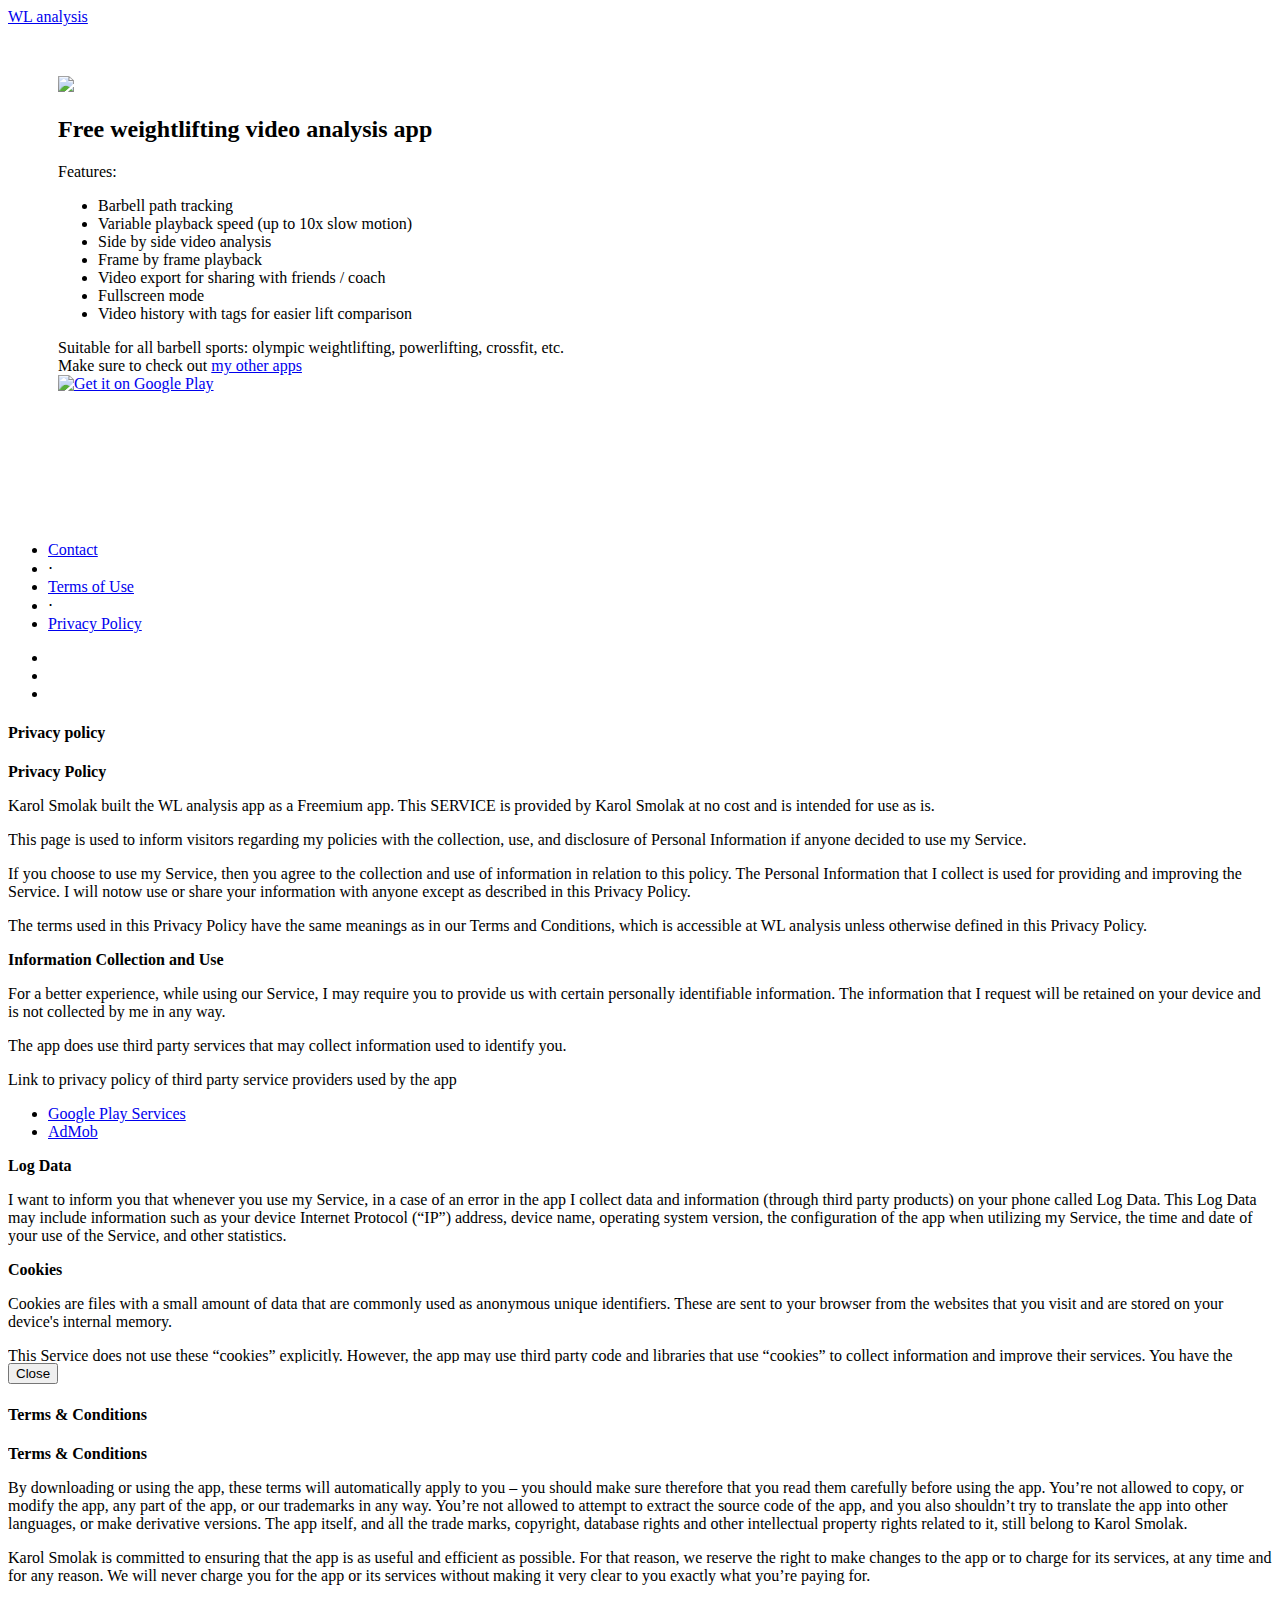
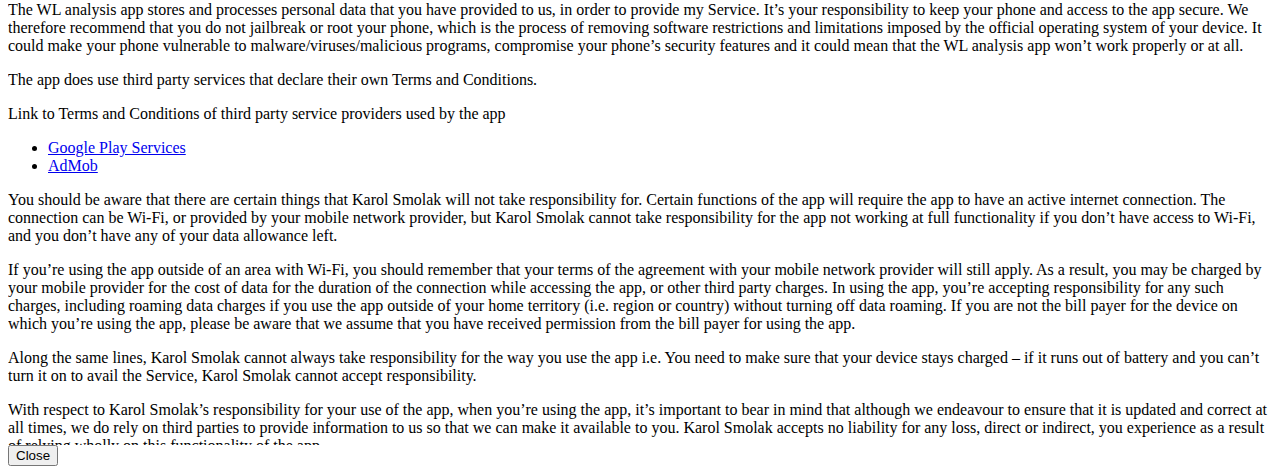
==== index.html @ 488c3f24 "some normal page" ====
<!DOCTYPE html>
<html lang="en">

<head>

  <meta charset="utf-8">
  <meta name="viewport" content="width=device-width, initial-scale=1, shrink-to-fit=no">
  <meta name="description" content="">
  <meta name="author" content="">

  <title>WL analysis - technique analysis app for weightlifting / powerlifting</title>

  <!-- Bootstrap core CSS -->
  <link href="vendor/bootstrap/css/bootstrap.min.css" rel="stylesheet">

  <!-- Custom fonts for this template -->
  <link href="vendor/fontawesome-free/css/all.min.css" rel="stylesheet">
  <link href="vendor/simple-line-icons/css/simple-line-icons.css" rel="stylesheet" type="text/css">
  <link href="https://fonts.googleapis.com/css?family=Lato:300,400,700,300italic,400italic,700italic" rel="stylesheet" type="text/css">

  <!-- Custom styles for this template -->
  <link href="css/landing-page.min.css" rel="stylesheet">

  <link rel="icon" href="img/icon.png">

</head>

<body>
  <nav class="navbar navbar-light bg-light static-top">
    <div class="container">
      <a class="navbar-brand" href="#">WL analysis</a>
    </div>
  </nav>

  <div class="container h-100">
    <div class="row justify-content-center cont" style="padding: 50px">
        <img class="d-inline-block my-auto" src="./img/pixel.png" height="600"/>
        <div class="d-inline-block my-auto ml-5 mt-5">
            <h2 class="mb-4">Free weightlifting video analysis app</h2>
            <div class="mb-3">
              Features:
              <ul>
                <li>Barbell path tracking</li>
                <li>Variable playback speed (up to 10x slow motion)</li>
                <li>Side by side video analysis</li>
                <li>Frame by frame playback</li>
                <li>Video export for sharing with friends / coach</li>
                <li>Fullscreen mode</li>
                <li>Video history with tags for easier lift comparison</li>
              </ul>
            </div>
            <div class="mb-2">Suitable for all barbell sports: olympic weightlifting, powerlifting, crossfit, etc.</div>
            <div class="mb-3">Make sure to check out <a target="_blank" href="https://play.google.com/store/apps/developer?id=Karol+Smolak">my other apps</a></div>
          <div style="height: 100px;">
            <a href='https://play.google.com/store/apps/details?id=com.karolsmolak.wlanalysis&pcampaignid=pcampaignidMKT-Other-global-all-co-prtnr-py-PartBadge-Mar2515-1'><img alt='Get it on Google Play' src='https://play.google.com/intl/en_us/badges/static/images/badges/en_badge_web_generic.png' height="100"/></a>
          </div>
        </div>
      </div>
    </div>
  </div>


  <!-- Footer -->
  <footer class="footer bg-light">
    <div class="container">
      <div class="row">
        <div class="col-lg-6 h-100 text-center text-lg-left my-auto">
          <ul class="list-inline mb-2">
            <li class="list-inline-item">
              <a href="mailto:weightliftinganalysis@gmail.com">Contact</a>
            </li>
            <li class="list-inline-item">&sdot;</li>
            <li class="list-inline-item">
              <a data-toggle="modal" href="#termsOfUse">Terms of Use</a>
            </li>
            <li class="list-inline-item">&sdot;</li>
            <li class="list-inline-item">
              <a data-toggle="modal" href="#privacyPolicy">Privacy Policy</a>
            </li>
          </ul>
        </div>
        <div class="col-lg-6 h-100 text-center text-lg-right my-auto">
          <ul class="list-inline mb-0">
            <li class="list-inline-item mr-3">
              <a target="_blank" href="https://www.facebook.com/WL-analysis-102799221430096">
                <i class="fab fa-facebook fa-2x fa-fw"></i>
              </a>
            </li>
            <li class="list-inline-item mr-3">
              <a target="_blank" href="https://www.youtube.com/channel/UCQDKVqwhIEp-hSD5r_9Riaw">
                <i class="fab fa-youtube fa-2x fa-fw"></i>
              </a>
            </li>
            <li class="list-inline-item">
              <a target="_blank" href="https://www.instagram.com/wlanalysis/">
                <i class="fab fa-instagram fa-2x fa-fw"></i>
              </a>
            </li>
          </ul>
        </div>
      </div>
    </div>
  </footer>

  <div class="modal fade" id="privacyPolicy" role="dialog">
    <div class="modal-dialog">

      <!-- Modal content-->
      <div class="modal-content">
        <div class="modal-header">
          <h4 class="modal-title">Privacy policy</h4>
        </div>
        <div class="modal-body" style="height: 600px; overflow: auto">

          <strong>Privacy Policy</strong> <p>
              Karol Smolak built the WL analysis app as
              a Freemium app. This SERVICE is provided by
              Karol Smolak at no cost and is intended for use as
              is.
            </p> <p>
              This page is used to inform visitors regarding my
              policies with the collection, use, and disclosure of Personal
              Information if anyone decided to use my Service.
            </p> <p>
              If you choose to use my Service, then you agree to
              the collection and use of information in relation to this
              policy. The Personal Information that I collect is
              used for providing and improving the Service. I will notow use or share your information with
              anyone except as described in this Privacy Policy.
            </p> <p>
              The terms used in this Privacy Policy have the same meanings
              as in our Terms and Conditions, which is accessible at
              WL analysis unless otherwise defined in this Privacy Policy.
            </p> <p><strong>Information Collection and Use</strong></p> <p>
              For a better experience, while using our Service, I
              may require you to provide us with certain personally
              identifiable information. The information that
              I request will be retained on your device and is not collected by me in any way.
            </p> <div><p>
                The app does use third party services that may collect
                information used to identify you.
              </p> <p>
                Link to privacy policy of third party service providers used
                by the app
              </p> <ul><li><a href="https://www.google.com/policies/privacy/" target="_blank" rel="noopener noreferrer">Google Play Services</a></li><li><a href="https://policies.google.com/technologies/partner-sites" target="_blank" rel="noopener noreferrer">AdMob</a></li><!----><!----><!----><!----><!----><!----><!----><!----><!----><!----><!----><!----><!----><!----><!----><!----><!----><!----><!----><!----></ul></div> <p><strong>Log Data</strong></p> <p>
              I want to inform you that whenever you
              use my Service, in a case of an error in the app
              I collect data and information (through third party
              products) on your phone called Log Data. This Log Data may
              include information such as your device Internet Protocol
              (“IP”) address, device name, operating system version, the
              configuration of the app when utilizing my Service,
              the time and date of your use of the Service, and other
              statistics.
            </p> <p><strong>Cookies</strong></p> <p>
              Cookies are files with a small amount of data that are
              commonly used as anonymous unique identifiers. These are sent
              to your browser from the websites that you visit and are
              stored on your device's internal memory.
            </p> <p>
              This Service does not use these “cookies” explicitly. However,
              the app may use third party code and libraries that use
              “cookies” to collect information and improve their services.
              You have the option to either accept or refuse these cookies
              and know when a cookie is being sent to your device. If you
              choose to refuse our cookies, you may not be able to use some
              portions of this Service.
            </p> <p><strong>Service Providers</strong></p> <p>
              I may employ third-party companies and
              individuals due to the following reasons:
            </p> <ul><li>To facilitate our Service;</li> <li>To provide the Service on our behalf;</li> <li>To perform Service-related services; or</li> <li>To assist us in analyzing how our Service is used.</li></ul> <p>
              I want to inform users of this Service
              that these third parties have access to your Personal
              Information. The reason is to perform the tasks assigned to
              them on our behalf. However, they are obligated not to
              disclose or use the information for any other purpose.
            </p> <p><strong>Security</strong></p> <p>
              I value your trust in providing us your
              Personal Information, thus we are striving to use commercially
              acceptable means of protecting it. But remember that no method
              of transmission over the internet, or method of electronic
              storage is 100% secure and reliable, and I cannot
              guarantee its absolute security.
            </p> <p><strong>Links to Other Sites</strong></p> <p>
              This Service may contain links to other sites. If you click on
              a third-party link, you will be directed to that site. Note
              that these external sites are not operated by me.
              Therefore, I strongly advise you to review the
              Privacy Policy of these websites. I have
              no control over and assume no responsibility for the content,
              privacy policies, or practices of any third-party sites or
              services.
            </p> <p><strong>Children’s Privacy</strong></p> <p>
              These Services do not address anyone under the age of 13.
              I do not knowingly collect personally
              identifiable information from children under 13. In the case
              I discover that a child under 13 has provided
              me with personal information, I immediately
              delete this from our servers. If you are a parent or guardian
              and you are aware that your child has provided us with
              personal information, please contact me so that
              I will be able to do necessary actions.
            </p> <p><strong>Changes to This Privacy Policy</strong></p> <p>
              I may update our Privacy Policy from
              time to time. Thus, you are advised to review this page
              periodically for any changes. I will
              notify you of any changes by posting the new Privacy Policy on
              this page.
            </p> <p>This policy is effective as of 2020-07-28</p> <p><strong>Contact Us</strong></p> <p>
              If you have any questions or suggestions about my
              Privacy Policy, do not hesitate to contact me at weightliftinganalysis@gmail.com.
            </p> <p>
              This privacy policy page was created at
              <a href="https://privacypolicytemplate.net" target="_blank" rel="noopener noreferrer">privacypolicytemplate.net</a>
              and modified/generated by
              <a href="https://app-privacy-policy-generator.firebaseapp.com/" target="_blank" rel="noopener noreferrer">App Privacy Policy Generator</a></p>
        </div>
        <div class="modal-footer">
          <button type="button" class="btn btn-default" data-dismiss="modal">Close</button>
        </div>
      </div>

    </div>
  </div>

  <div class="modal fade" id="termsOfUse" role="dialog">
    <div class="modal-dialog">

      <!-- Modal content-->
      <div class="modal-content">
        <div class="modal-header">
          <h4 class="modal-title">Terms &amp; Conditions</h4>
        </div>
        <div class="modal-body" style="height: 600px; overflow: auto">
         <strong>Terms &amp; Conditions</strong> <p>
                  By downloading or using the app, these terms will
                  automatically apply to you – you should make sure therefore
                  that you read them carefully before using the app. You’re not
                  allowed to copy, or modify the app, any part of the app, or
                  our trademarks in any way. You’re not allowed to attempt to
                  extract the source code of the app, and you also shouldn’t try
                  to translate the app into other languages, or make derivative
                  versions. The app itself, and all the trade marks, copyright,
                  database rights and other intellectual property rights related
                  to it, still belong to Karol Smolak.
                </p> <p>
                  Karol Smolak is committed to ensuring that the app is
                  as useful and efficient as possible. For that reason, we
                  reserve the right to make changes to the app or to charge for
                  its services, at any time and for any reason. We will never
                  charge you for the app or its services without making it very
                  clear to you exactly what you’re paying for.
                </p> <p>
                  The WL analysis app stores and processes personal data that
                  you have provided to us, in order to provide my
                  Service. It’s your responsibility to keep your phone and
                  access to the app secure. We therefore recommend that you do
                  not jailbreak or root your phone, which is the process of
                  removing software restrictions and limitations imposed by the
                  official operating system of your device. It could make your
                  phone vulnerable to malware/viruses/malicious programs,
                  compromise your phone’s security features and it could mean
                  that the WL analysis app won’t work properly or at all.
                </p> <div><p>
                    The app does use third party services that declare their own
                    Terms and Conditions.
                  </p> <p>
                    Link to Terms and Conditions of third party service
                    providers used by the app
                  </p> <ul><li><a href="https://policies.google.com/terms" target="_blank" rel="noopener noreferrer">Google Play Services</a></li><li><a href="https://developers.google.com/admob/terms" target="_blank" rel="noopener noreferrer">AdMob</a></li><!----><!----><!----><!----><!----><!----><!----><!----><!----><!----><!----><!----><!----><!----><!----><!----><!----><!----><!----><!----></ul></div> <p>
                  You should be aware that there are certain things that
                  Karol Smolak will not take responsibility for. Certain
                  functions of the app will require the app to have an active
                  internet connection. The connection can be Wi-Fi, or provided
                  by your mobile network provider, but Karol Smolak
                  cannot take responsibility for the app not working at full
                  functionality if you don’t have access to Wi-Fi, and you don’t
                  have any of your data allowance left.
                </p> <p></p> <p>
                  If you’re using the app outside of an area with Wi-Fi, you
                  should remember that your terms of the agreement with your
                  mobile network provider will still apply. As a result, you may
                  be charged by your mobile provider for the cost of data for
                  the duration of the connection while accessing the app, or
                  other third party charges. In using the app, you’re accepting
                  responsibility for any such charges, including roaming data
                  charges if you use the app outside of your home territory
                  (i.e. region or country) without turning off data roaming. If
                  you are not the bill payer for the device on which you’re
                  using the app, please be aware that we assume that you have
                  received permission from the bill payer for using the app.
                </p> <p>
                  Along the same lines, Karol Smolak cannot always take
                  responsibility for the way you use the app i.e. You need to
                  make sure that your device stays charged – if it runs out of
                  battery and you can’t turn it on to avail the Service,
                  Karol Smolak cannot accept responsibility.
                </p> <p>
                  With respect to Karol Smolak’s responsibility for your
                  use of the app, when you’re using the app, it’s important to
                  bear in mind that although we endeavour to ensure that it is
                  updated and correct at all times, we do rely on third parties
                  to provide information to us so that we can make it available
                  to you. Karol Smolak accepts no liability for any
                  loss, direct or indirect, you experience as a result of
                  relying wholly on this functionality of the app.
                </p> <p>
                  At some point, we may wish to update the app. The app is
                  currently available on  – the requirements for
                  system(and for any additional systems we
                  decide to extend the availability of the app to) may change,
                  and you’ll need to download the updates if you want to keep
                  using the app. Karol Smolak does not promise that it
                  will always update the app so that it is relevant to you
                  and/or works with the  version that you have
                  installed on your device. However, you promise to always
                  accept updates to the application when offered to you, We may
                  also wish to stop providing the app, and may terminate use of
                  it at any time without giving notice of termination to you.
                  Unless we tell you otherwise, upon any termination, (a) the
                  rights and licenses granted to you in these terms will end;
                  (b) you must stop using the app, and (if needed) delete it
                  from your device.
                </p> <p><strong>Changes to This Terms and Conditions</strong></p> <p>
                  I may update our Terms and Conditions
                  from time to time. Thus, you are advised to review this page
                  periodically for any changes. I will
                  notify you of any changes by posting the new Terms and
                  Conditions on this page.
                </p> <p>
                  These terms and conditions are effective as of 2020-07-28
                </p> <p><strong>Contact Us</strong></p> <p>
                  If you have any questions or suggestions about my
                  Terms and Conditions, do not hesitate to contact me
                  at weightliftinganalysis@gmail.com.
                </p> <p>
                  This Terms and Conditions page was generated by
                  <a href="https://app-privacy-policy-generator.firebaseapp.com/" target="_blank" rel="noopener noreferrer">App Privacy Policy Generator</a></p>
        </div>
        <div class="modal-footer">
          <button type="button" class="btn btn-default" data-dismiss="modal">Close</button>
        </div>
      </div>

    </div>
  </div>

  <!-- Bootstrap core JavaScript -->
  <script src="vendor/jquery/jquery.min.js"></script>
  <script src="vendor/bootstrap/js/bootstrap.bundle.min.js"></script>


</body>

</html>
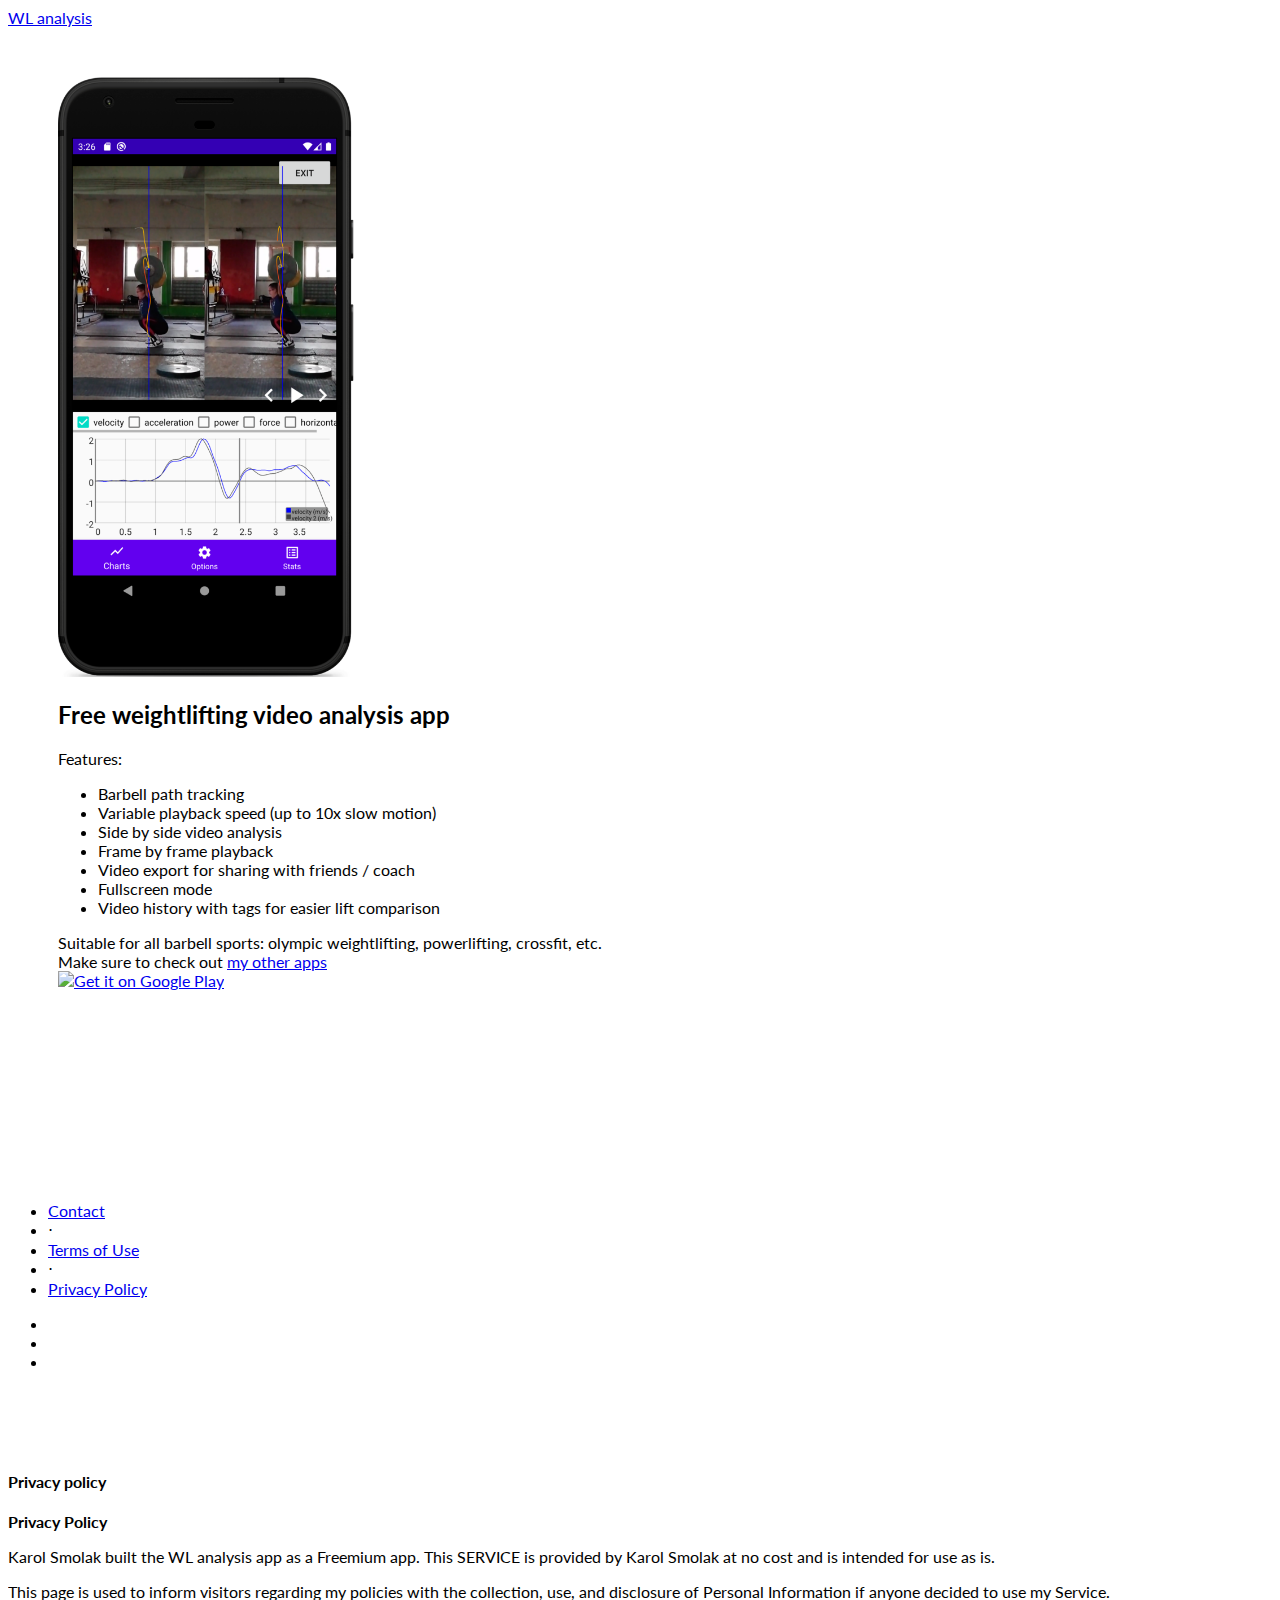
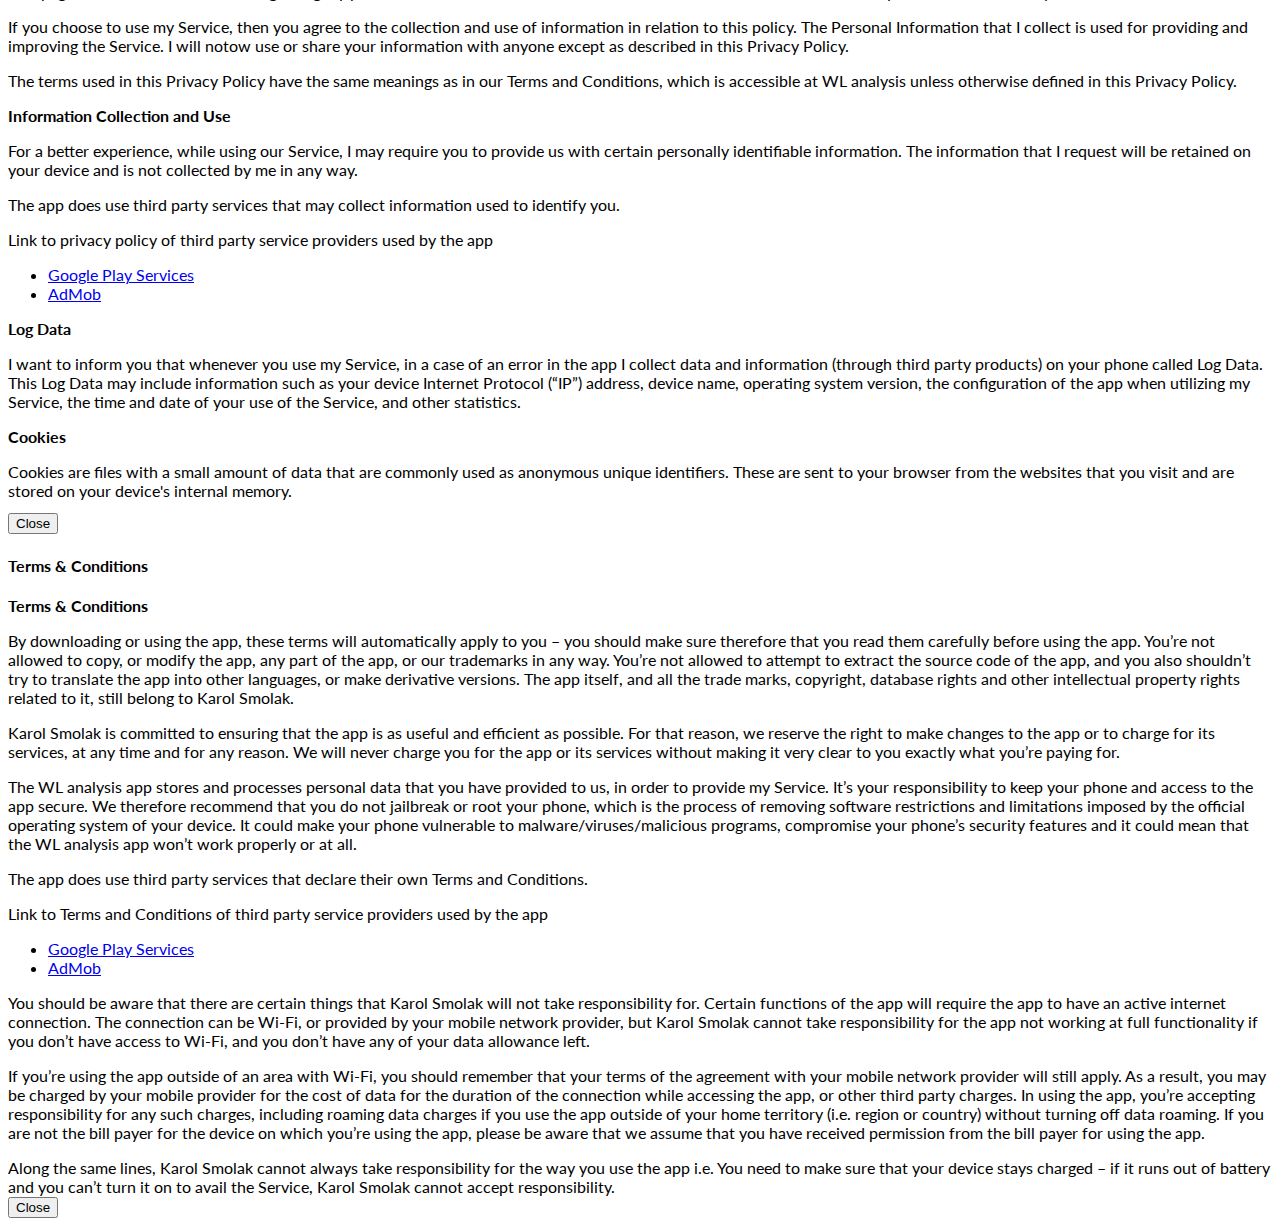
==== commit 13022048: "fixes" ====
--- a/index.html
+++ b/index.html
@@ -21,7 +21,7 @@
   <!-- Custom styles for this template -->
   <link href="css/landing-page.min.css" rel="stylesheet">
 
-  <link rel="icon" href="img/icon.png">
+  <link rel="icon" href="assets/icon.png">
 
 </head>
 
@@ -34,7 +34,7 @@
 
   <div class="container h-100">
     <div class="row justify-content-center cont" style="padding: 50px">
-        <img class="d-inline-block my-auto" src="./img/pixel.png" height="600"/>
+        <img class="d-inline-block my-auto" src="assets/pixel.png" height="600"/>
         <div class="d-inline-block my-auto ml-5 mt-5">
             <h2 class="mb-4">Free weightlifting video analysis app</h2>
             <div class="mb-3">
@@ -86,14 +86,14 @@
                 <i class="fab fa-facebook fa-2x fa-fw"></i>
               </a>
             </li>
+            <li class="list-inline-item">
+              <a target="_blank" href="https://www.instagram.com/wlanalysis/">
+                <i class="fab fa-instagram fa-2x fa-fw"></i>
+              </a>
+            </li>
             <li class="list-inline-item mr-3">
               <a target="_blank" href="https://www.youtube.com/channel/UCQDKVqwhIEp-hSD5r_9Riaw">
                 <i class="fab fa-youtube fa-2x fa-fw"></i>
-              </a>
-            </li>
-            <li class="list-inline-item">
-              <a target="_blank" href="https://www.instagram.com/wlanalysis/">
-                <i class="fab fa-instagram fa-2x fa-fw"></i>
               </a>
             </li>
           </ul>
--- a/css/landing-page.min.css
+++ b/css/landing-page.min.css
@@ -0,0 +1,5 @@
+/*!
+ * Start Bootstrap - Landing Page v5.0.8 (https://startbootstrap.com/themes/landing-page)
+ * Copyright 2013-2020 Start Bootstrap
+ * Licensed under MIT (https://github.com/StartBootstrap/startbootstrap-landing-page/blob/master/LICENSE)
+ */body{font-family:Lato,'Helvetica Neue',Helvetica,Arial,sans-serif}h1,h2,h3,h4,h5,h6{font-family:Lato,'Helvetica Neue',Helvetica,Arial,sans-serif;font-weight:700}header.masthead{position:relative;background-color:#343a40;background:url(../assets/bg-masthead.jpg) no-repeat center center;background-size:cover;padding-top:8rem;padding-bottom:8rem}header.masthead .overlay{position:absolute;background-color:#212529;height:100%;width:100%;top:0;left:0;opacity:.3}header.masthead h1{font-size:2rem}@media (min-width:768px){header.masthead{padding-top:12rem;padding-bottom:12rem}header.masthead h1{font-size:3rem}}.showcase .showcase-text{padding:3rem}.showcase .showcase-img{min-height:30rem;background-size:cover}@media (min-width:768px){.showcase .showcase-text{padding:7rem}}.features-icons{padding-top:7rem;padding-bottom:7rem}.features-icons .features-icons-item{max-width:20rem}.features-icons .features-icons-item .features-icons-icon{height:7rem}.features-icons .features-icons-item .features-icons-icon i{font-size:4.5rem}.features-icons .features-icons-item:hover .features-icons-icon i{font-size:5rem}.testimonials{padding-top:7rem;padding-bottom:7rem}.testimonials .testimonial-item{max-width:18rem}.testimonials .testimonial-item img{max-width:12rem;box-shadow:0 5px 5px 0 #adb5bd}.call-to-action{position:relative;background-color:#343a40;background:url(../assets/bg-masthead.jpg) no-repeat center center;background-size:cover;padding-top:7rem;padding-bottom:7rem}.call-to-action .overlay{position:absolute;background-color:#212529;height:100%;width:100%;top:0;left:0;opacity:.3}footer.footer{padding-top:4rem;padding-bottom:4rem}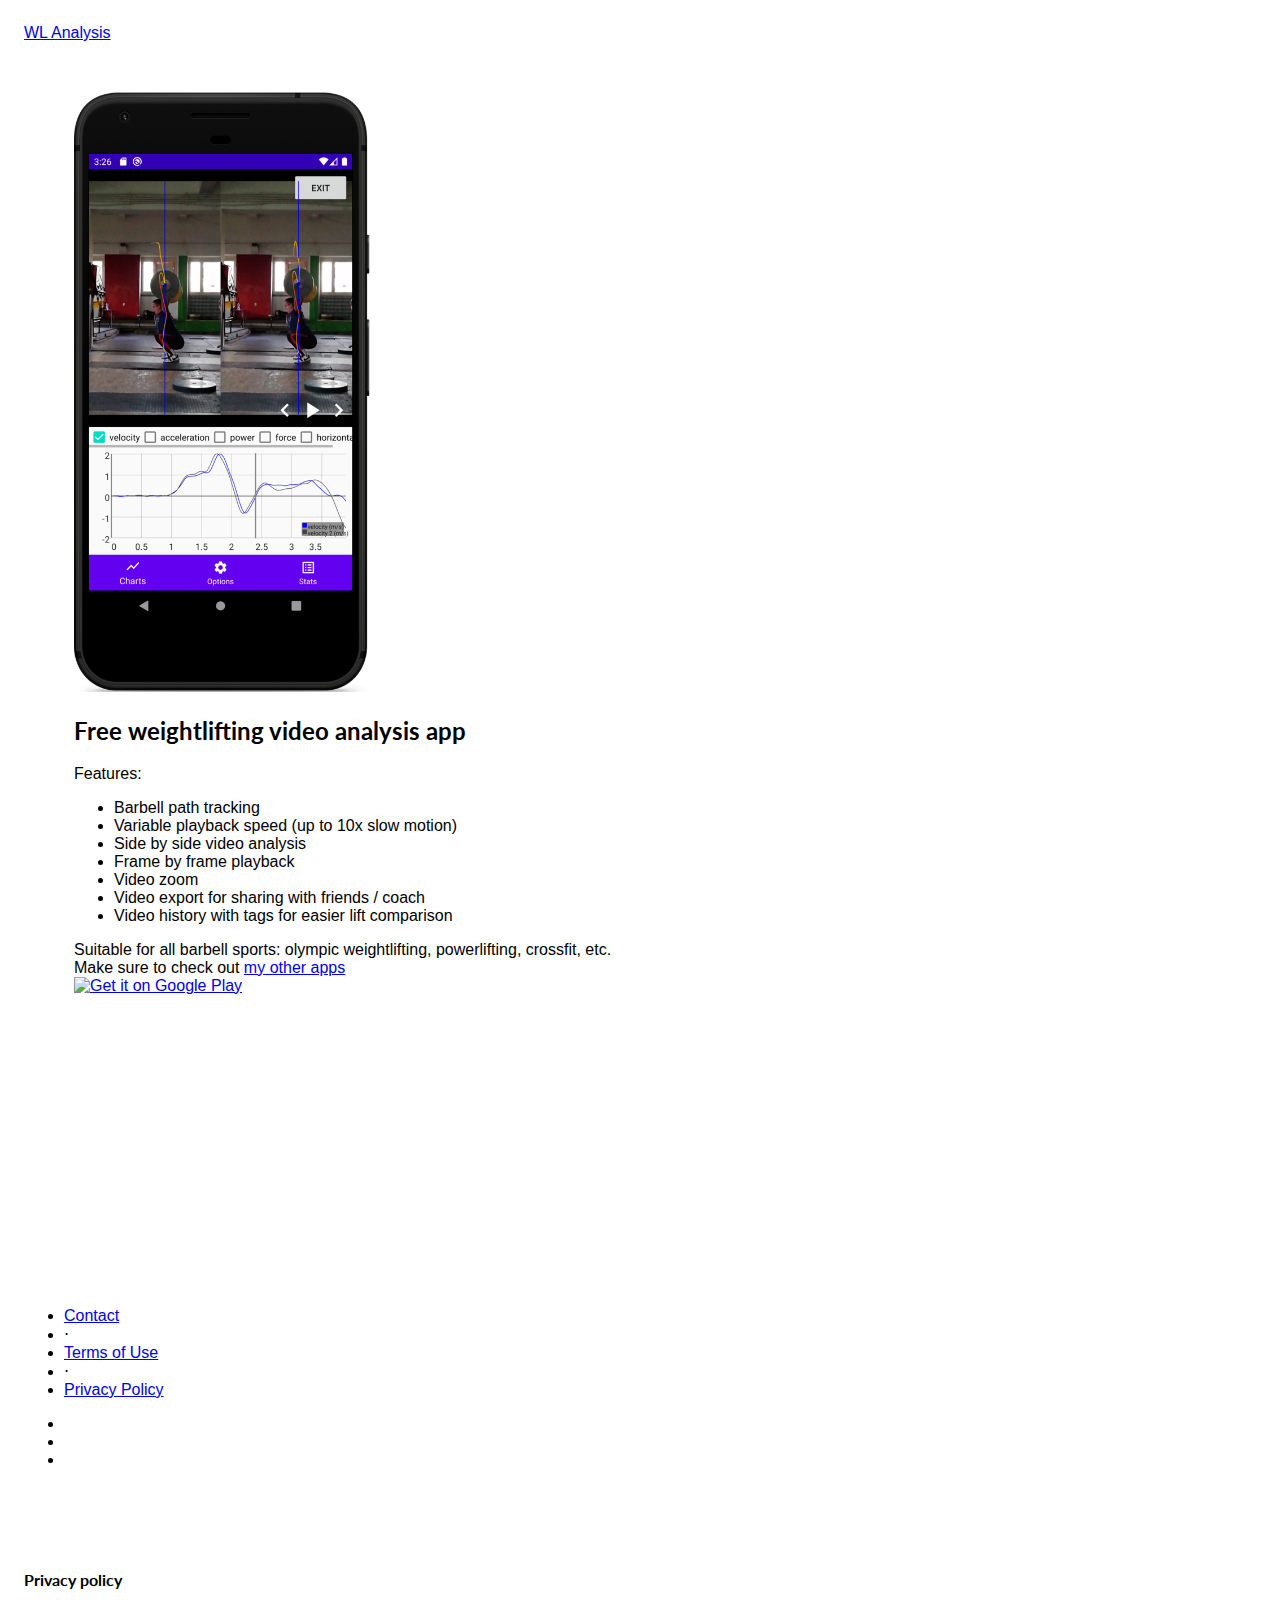
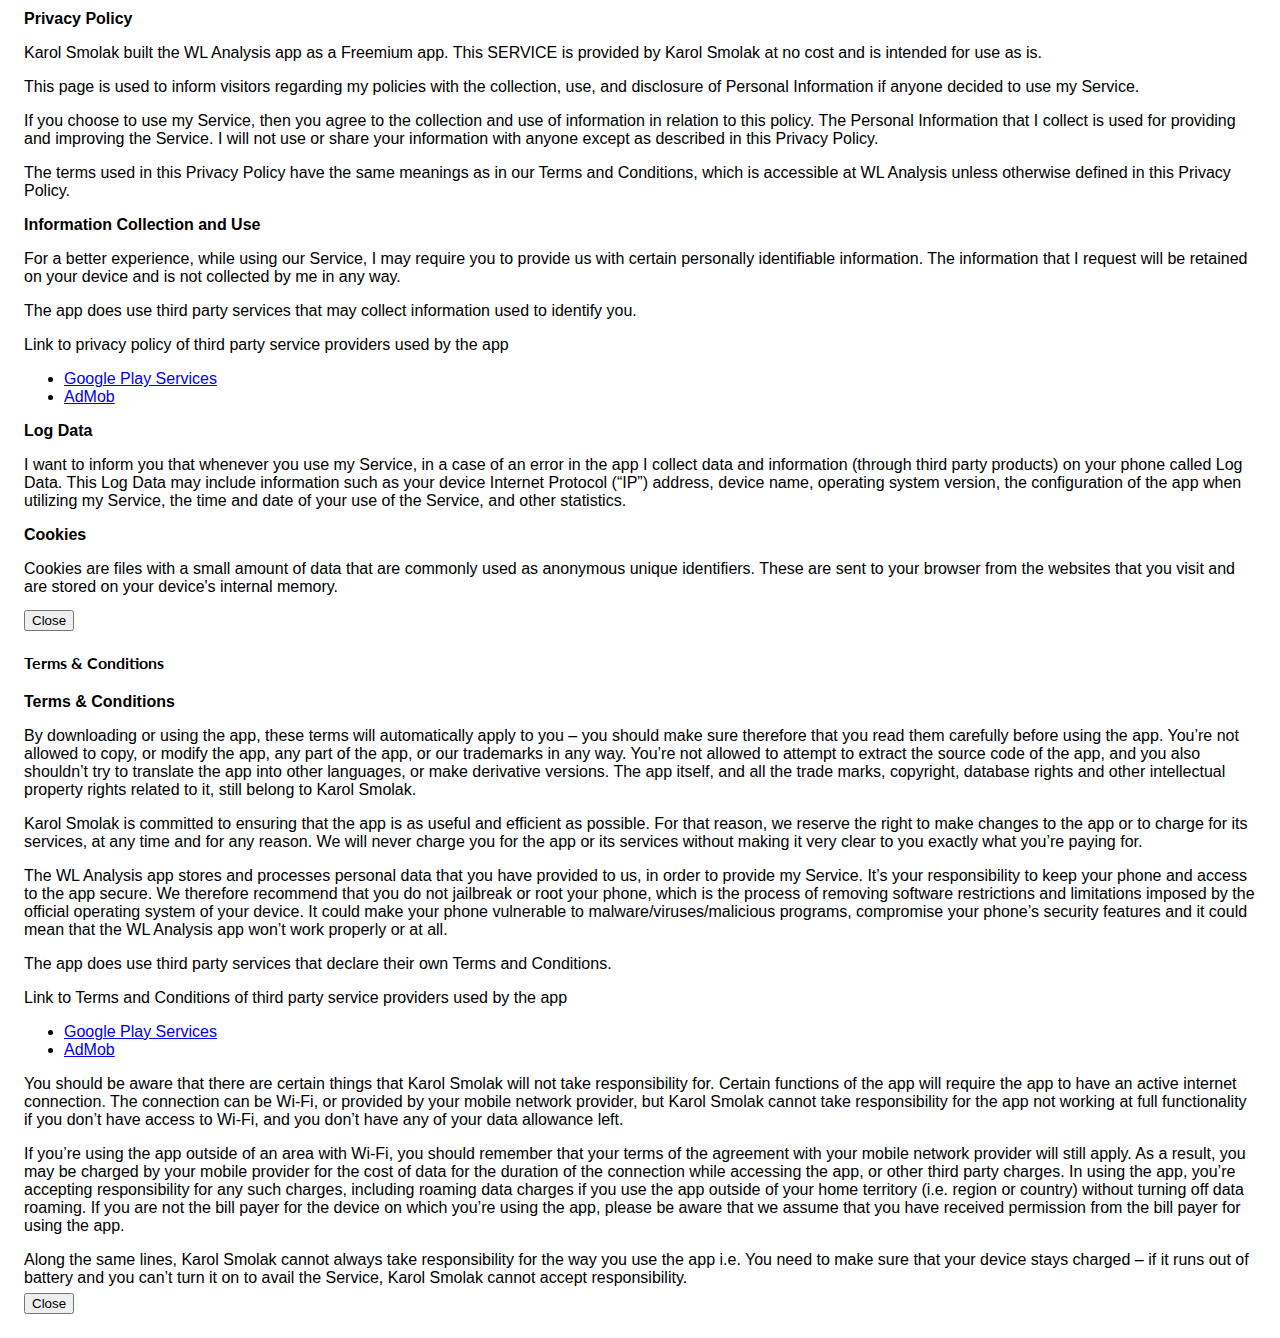
==== commit 018dd779: "updated privacy policy & terms of use" ====
--- a/index.html
+++ b/index.html
@@ -8,7 +8,7 @@
   <meta name="description" content="">
   <meta name="author" content="">
 
-  <title>WL analysis - technique analysis app for weightlifting / powerlifting</title>
+  <title>WL Analysis - technique analysis app for weightlifting / powerlifting</title>
 
   <!-- Bootstrap core CSS -->
   <link href="vendor/bootstrap/css/bootstrap.min.css" rel="stylesheet">
@@ -28,7 +28,7 @@
 <body>
   <nav class="navbar navbar-light bg-light static-top">
     <div class="container">
-      <a class="navbar-brand" href="#">WL analysis</a>
+      <a class="navbar-brand" href="#">WL Analysis</a>
     </div>
   </nav>
 
@@ -44,8 +44,8 @@
                 <li>Variable playback speed (up to 10x slow motion)</li>
                 <li>Side by side video analysis</li>
                 <li>Frame by frame playback</li>
+                <li>Video zoom</li>
                 <li>Video export for sharing with friends / coach</li>
-                <li>Fullscreen mode</li>
                 <li>Video history with tags for easier lift comparison</li>
               </ul>
             </div>
@@ -54,6 +54,9 @@
           <div style="height: 100px;">
             <a href='https://play.google.com/store/apps/details?id=com.karolsmolak.wlanalysis&pcampaignid=pcampaignidMKT-Other-global-all-co-prtnr-py-PartBadge-Mar2515-1'><img alt='Get it on Google Play' src='https://play.google.com/intl/en_us/badges/static/images/badges/en_badge_web_generic.png' height="100"/></a>
           </div>
+          <div style="height: 100px;">
+            
+          </div>
         </div>
       </div>
     </div>
@@ -111,109 +114,128 @@
           <h4 class="modal-title">Privacy policy</h4>
         </div>
         <div class="modal-body" style="height: 600px; overflow: auto">
-
-          <strong>Privacy Policy</strong> <p>
-              Karol Smolak built the WL analysis app as
-              a Freemium app. This SERVICE is provided by
-              Karol Smolak at no cost and is intended for use as
-              is.
-            </p> <p>
-              This page is used to inform visitors regarding my
-              policies with the collection, use, and disclosure of Personal
-              Information if anyone decided to use my Service.
-            </p> <p>
-              If you choose to use my Service, then you agree to
-              the collection and use of information in relation to this
-              policy. The Personal Information that I collect is
-              used for providing and improving the Service. I will notow use or share your information with
-              anyone except as described in this Privacy Policy.
-            </p> <p>
-              The terms used in this Privacy Policy have the same meanings
-              as in our Terms and Conditions, which is accessible at
-              WL analysis unless otherwise defined in this Privacy Policy.
-            </p> <p><strong>Information Collection and Use</strong></p> <p>
-              For a better experience, while using our Service, I
-              may require you to provide us with certain personally
-              identifiable information. The information that
-              I request will be retained on your device and is not collected by me in any way.
-            </p> <div><p>
-                The app does use third party services that may collect
-                information used to identify you.
-              </p> <p>
-                Link to privacy policy of third party service providers used
-                by the app
-              </p> <ul><li><a href="https://www.google.com/policies/privacy/" target="_blank" rel="noopener noreferrer">Google Play Services</a></li><li><a href="https://policies.google.com/technologies/partner-sites" target="_blank" rel="noopener noreferrer">AdMob</a></li><!----><!----><!----><!----><!----><!----><!----><!----><!----><!----><!----><!----><!----><!----><!----><!----><!----><!----><!----><!----></ul></div> <p><strong>Log Data</strong></p> <p>
-              I want to inform you that whenever you
-              use my Service, in a case of an error in the app
-              I collect data and information (through third party
-              products) on your phone called Log Data. This Log Data may
-              include information such as your device Internet Protocol
-              (“IP”) address, device name, operating system version, the
-              configuration of the app when utilizing my Service,
-              the time and date of your use of the Service, and other
-              statistics.
-            </p> <p><strong>Cookies</strong></p> <p>
-              Cookies are files with a small amount of data that are
-              commonly used as anonymous unique identifiers. These are sent
-              to your browser from the websites that you visit and are
-              stored on your device's internal memory.
-            </p> <p>
-              This Service does not use these “cookies” explicitly. However,
-              the app may use third party code and libraries that use
-              “cookies” to collect information and improve their services.
-              You have the option to either accept or refuse these cookies
-              and know when a cookie is being sent to your device. If you
-              choose to refuse our cookies, you may not be able to use some
-              portions of this Service.
-            </p> <p><strong>Service Providers</strong></p> <p>
-              I may employ third-party companies and
-              individuals due to the following reasons:
-            </p> <ul><li>To facilitate our Service;</li> <li>To provide the Service on our behalf;</li> <li>To perform Service-related services; or</li> <li>To assist us in analyzing how our Service is used.</li></ul> <p>
-              I want to inform users of this Service
-              that these third parties have access to your Personal
-              Information. The reason is to perform the tasks assigned to
-              them on our behalf. However, they are obligated not to
-              disclose or use the information for any other purpose.
-            </p> <p><strong>Security</strong></p> <p>
-              I value your trust in providing us your
-              Personal Information, thus we are striving to use commercially
-              acceptable means of protecting it. But remember that no method
-              of transmission over the internet, or method of electronic
-              storage is 100% secure and reliable, and I cannot
-              guarantee its absolute security.
-            </p> <p><strong>Links to Other Sites</strong></p> <p>
-              This Service may contain links to other sites. If you click on
-              a third-party link, you will be directed to that site. Note
-              that these external sites are not operated by me.
-              Therefore, I strongly advise you to review the
-              Privacy Policy of these websites. I have
-              no control over and assume no responsibility for the content,
-              privacy policies, or practices of any third-party sites or
-              services.
-            </p> <p><strong>Children’s Privacy</strong></p> <p>
-              These Services do not address anyone under the age of 13.
-              I do not knowingly collect personally
-              identifiable information from children under 13. In the case
-              I discover that a child under 13 has provided
-              me with personal information, I immediately
-              delete this from our servers. If you are a parent or guardian
-              and you are aware that your child has provided us with
-              personal information, please contact me so that
-              I will be able to do necessary actions.
-            </p> <p><strong>Changes to This Privacy Policy</strong></p> <p>
-              I may update our Privacy Policy from
-              time to time. Thus, you are advised to review this page
-              periodically for any changes. I will
-              notify you of any changes by posting the new Privacy Policy on
-              this page.
-            </p> <p>This policy is effective as of 2020-07-28</p> <p><strong>Contact Us</strong></p> <p>
-              If you have any questions or suggestions about my
-              Privacy Policy, do not hesitate to contact me at weightliftinganalysis@gmail.com.
-            </p> <p>
-              This privacy policy page was created at
-              <a href="https://privacypolicytemplate.net" target="_blank" rel="noopener noreferrer">privacypolicytemplate.net</a>
-              and modified/generated by
-              <a href="https://app-privacy-policy-generator.firebaseapp.com/" target="_blank" rel="noopener noreferrer">App Privacy Policy Generator</a></p>
+          <!DOCTYPE html>
+    <html>
+    <head>
+      <meta charset='utf-8'>
+      <meta name='viewport' content='width=device-width'>
+      <title>Privacy Policy</title>
+      <style> body { font-family: 'Helvetica Neue', Helvetica, Arial, sans-serif; padding:1em; } </style>
+    </head>
+    <body>
+<!DOCTYPE html>
+    <html>
+    <head>
+      <meta charset='utf-8'>
+      <meta name='viewport' content='width=device-width'>
+      <title>Privacy Policy</title>
+      <style> body { font-family: 'Helvetica Neue', Helvetica, Arial, sans-serif; padding:1em; } </style>
+    </head>
+    <body>
+        <strong>Privacy Policy</strong> <p>
+                  Karol Smolak built the WL Analysis app as
+                  a Freemium app. This SERVICE is provided by
+                  Karol Smolak at no cost and is intended for use as
+                  is.
+                </p> <p>
+                  This page is used to inform visitors regarding my
+                  policies with the collection, use, and disclosure of Personal
+                  Information if anyone decided to use my Service.
+                </p> <p>
+                  If you choose to use my Service, then you agree to
+                  the collection and use of information in relation to this
+                  policy. The Personal Information that I collect is
+                  used for providing and improving the Service. I will not use or share your information with
+                  anyone except as described in this Privacy Policy.
+                </p> <p>
+                  The terms used in this Privacy Policy have the same meanings
+                  as in our Terms and Conditions, which is accessible at
+                  WL Analysis unless otherwise defined in this Privacy Policy.
+                </p> <p><strong>Information Collection and Use</strong></p> <p>
+                  For a better experience, while using our Service, I
+                  may require you to provide us with certain personally
+                  identifiable information. The information that
+                  I request will be retained on your device and is not collected by me in any way.
+                </p> <div><p>
+                    The app does use third party services that may collect
+                    information used to identify you.
+                  </p> <p>
+                    Link to privacy policy of third party service providers used
+                    by the app
+                  </p> <ul><li><a href="https://www.google.com/policies/privacy/" target="_blank" rel="noopener noreferrer">Google Play Services</a></li><li><a href="https://support.google.com/admob/answer/6128543?hl=en" target="_blank" rel="noopener noreferrer">AdMob</a></li><!----><!----><!----><!----><!----><!----><!----><!----><!----><!----><!----><!----><!----><!----><!----><!----><!----><!----><!----><!----><!----><!----><!----></ul></div> <p><strong>Log Data</strong></p> <p>
+                  I want to inform you that whenever you
+                  use my Service, in a case of an error in the app
+                  I collect data and information (through third party
+                  products) on your phone called Log Data. This Log Data may
+                  include information such as your device Internet Protocol
+                  (“IP”) address, device name, operating system version, the
+                  configuration of the app when utilizing my Service,
+                  the time and date of your use of the Service, and other
+                  statistics.
+                </p> <p><strong>Cookies</strong></p> <p>
+                  Cookies are files with a small amount of data that are
+                  commonly used as anonymous unique identifiers. These are sent
+                  to your browser from the websites that you visit and are
+                  stored on your device's internal memory.
+                </p> <p>
+                  This Service does not use these “cookies” explicitly. However,
+                  the app may use third party code and libraries that use
+                  “cookies” to collect information and improve their services.
+                  You have the option to either accept or refuse these cookies
+                  and know when a cookie is being sent to your device. If you
+                  choose to refuse our cookies, you may not be able to use some
+                  portions of this Service.
+                </p> <p><strong>Service Providers</strong></p> <p>
+                  I may employ third-party companies and
+                  individuals due to the following reasons:
+                </p> <ul><li>To facilitate our Service;</li> <li>To provide the Service on our behalf;</li> <li>To perform Service-related services; or</li> <li>To assist us in analyzing how our Service is used.</li></ul> <p>
+                  I want to inform users of this Service
+                  that these third parties have access to your Personal
+                  Information. The reason is to perform the tasks assigned to
+                  them on our behalf. However, they are obligated not to
+                  disclose or use the information for any other purpose.
+                </p> <p><strong>Security</strong></p> <p>
+                  I value your trust in providing us your
+                  Personal Information, thus we are striving to use commercially
+                  acceptable means of protecting it. But remember that no method
+                  of transmission over the internet, or method of electronic
+                  storage is 100% secure and reliable, and I cannot
+                  guarantee its absolute security.
+                </p> <p><strong>Links to Other Sites</strong></p> <p>
+                  This Service may contain links to other sites. If you click on
+                  a third-party link, you will be directed to that site. Note
+                  that these external sites are not operated by me.
+                  Therefore, I strongly advise you to review the
+                  Privacy Policy of these websites. I have
+                  no control over and assume no responsibility for the content,
+                  privacy policies, or practices of any third-party sites or
+                  services.
+                </p> <p><strong>Children’s Privacy</strong></p> <p>
+                  These Services do not address anyone under the age of 13.
+                  I do not knowingly collect personally
+                  identifiable information from children under 13. In the case
+                  I discover that a child under 13 has provided
+                  me with personal information, I immediately
+                  delete this from our servers. If you are a parent or guardian
+                  and you are aware that your child has provided us with
+                  personal information, please contact me so that
+                  I will be able to do necessary actions.
+                </p> <p><strong>Changes to This Privacy Policy</strong></p> <p>
+                  I may update our Privacy Policy from
+                  time to time. Thus, you are advised to review this page
+                  periodically for any changes. I will
+                  notify you of any changes by posting the new Privacy Policy on
+                  this page.
+                </p> <p>This policy is effective as of 2020-12-01</p> <p><strong>Contact Us</strong></p> <p>
+                  If you have any questions or suggestions about my
+                  Privacy Policy, do not hesitate to contact me at weightliftinganalysis@gmail.com.
+                </p> <p>This privacy policy page was created at <a href="https://privacypolicytemplate.net" target="_blank" rel="noopener noreferrer">privacypolicytemplate.net </a>and modified/generated by <a href="https://app-privacy-policy-generator.nisrulz.com/" target="_blank" rel="noopener noreferrer">App Privacy Policy Generator</a></p>
+    </body>
+    </html>
+
+    </body>
+    </html>
+
         </div>
         <div class="modal-footer">
           <button type="button" class="btn btn-default" data-dismiss="modal">Close</button>
@@ -232,7 +254,16 @@
           <h4 class="modal-title">Terms &amp; Conditions</h4>
         </div>
         <div class="modal-body" style="height: 600px; overflow: auto">
-         <strong>Terms &amp; Conditions</strong> <p>
+           <!DOCTYPE html>
+    <html>
+    <head>
+      <meta charset='utf-8'>
+      <meta name='viewport' content='width=device-width'>
+      <title>Terms &amp; Conditions</title>
+      <style> body { font-family: 'Helvetica Neue', Helvetica, Arial, sans-serif; padding:1em; } </style>
+    </head>
+    <body>
+    <strong>Terms &amp; Conditions</strong> <p>
                   By downloading or using the app, these terms will
                   automatically apply to you – you should make sure therefore
                   that you read them carefully before using the app. You’re not
@@ -251,7 +282,7 @@
                   charge you for the app or its services without making it very
                   clear to you exactly what you’re paying for.
                 </p> <p>
-                  The WL analysis app stores and processes personal data that
+                  The WL Analysis app stores and processes personal data that
                   you have provided to us, in order to provide my
                   Service. It’s your responsibility to keep your phone and
                   access to the app secure. We therefore recommend that you do
@@ -260,14 +291,14 @@
                   official operating system of your device. It could make your
                   phone vulnerable to malware/viruses/malicious programs,
                   compromise your phone’s security features and it could mean
-                  that the WL analysis app won’t work properly or at all.
+                  that the WL Analysis app won’t work properly or at all.
                 </p> <div><p>
                     The app does use third party services that declare their own
                     Terms and Conditions.
                   </p> <p>
                     Link to Terms and Conditions of third party service
                     providers used by the app
-                  </p> <ul><li><a href="https://policies.google.com/terms" target="_blank" rel="noopener noreferrer">Google Play Services</a></li><li><a href="https://developers.google.com/admob/terms" target="_blank" rel="noopener noreferrer">AdMob</a></li><!----><!----><!----><!----><!----><!----><!----><!----><!----><!----><!----><!----><!----><!----><!----><!----><!----><!----><!----><!----></ul></div> <p>
+                  </p> <ul><li><a href="https://policies.google.com/terms" target="_blank" rel="noopener noreferrer">Google Play Services</a></li><li><a href="https://developers.google.com/admob/terms" target="_blank" rel="noopener noreferrer">AdMob</a></li><!----><!----><!----><!----><!----><!----><!----><!----><!----><!----><!----><!----><!----><!----><!----><!----><!----><!----><!----><!----><!----><!----><!----></ul></div> <p>
                   You should be aware that there are certain things that
                   Karol Smolak will not take responsibility for. Certain
                   functions of the app will require the app to have an active
@@ -306,13 +337,13 @@
                   relying wholly on this functionality of the app.
                 </p> <p>
                   At some point, we may wish to update the app. The app is
-                  currently available on  – the requirements for
-                  system(and for any additional systems we
+                  currently available on Android &amp; iOS – the requirements for
+                  both systems(and for any additional systems we
                   decide to extend the availability of the app to) may change,
                   and you’ll need to download the updates if you want to keep
                   using the app. Karol Smolak does not promise that it
                   will always update the app so that it is relevant to you
-                  and/or works with the  version that you have
+                  and/or works with the Android &amp; iOS version that you have
                   installed on your device. However, you promise to always
                   accept updates to the application when offered to you, We may
                   also wish to stop providing the app, and may terminate use of
@@ -328,14 +359,15 @@
                   notify you of any changes by posting the new Terms and
                   Conditions on this page.
                 </p> <p>
-                  These terms and conditions are effective as of 2020-07-28
+                  These terms and conditions are effective as of 2020-12-01
                 </p> <p><strong>Contact Us</strong></p> <p>
                   If you have any questions or suggestions about my
                   Terms and Conditions, do not hesitate to contact me
                   at weightliftinganalysis@gmail.com.
-                </p> <p>
-                  This Terms and Conditions page was generated by
-                  <a href="https://app-privacy-policy-generator.firebaseapp.com/" target="_blank" rel="noopener noreferrer">App Privacy Policy Generator</a></p>
+                </p> <p>This Terms and Conditions page was generated by <a href="https://app-privacy-policy-generator.nisrulz.com/" target="_blank" rel="noopener noreferrer">App Privacy Policy Generator</a></p>
+    </body>
+    </html>
+
         </div>
         <div class="modal-footer">
           <button type="button" class="btn btn-default" data-dismiss="modal">Close</button>
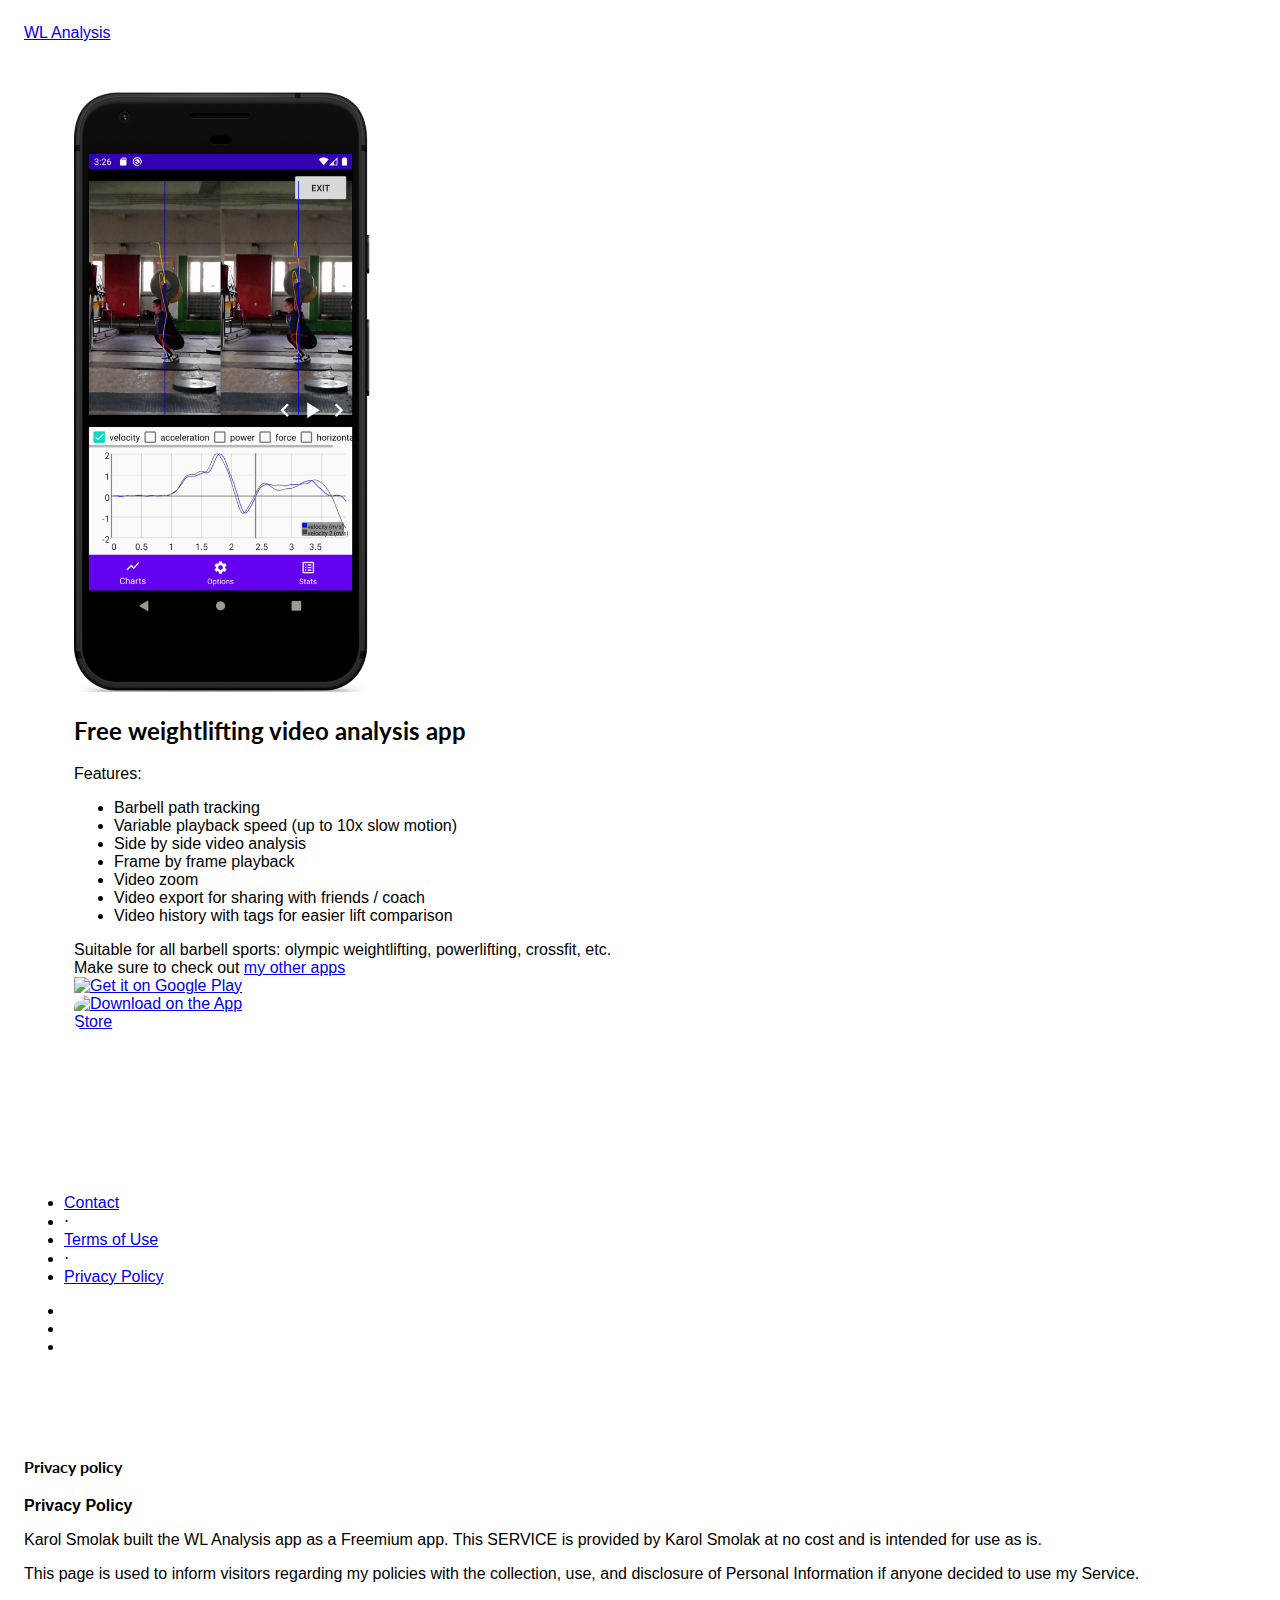
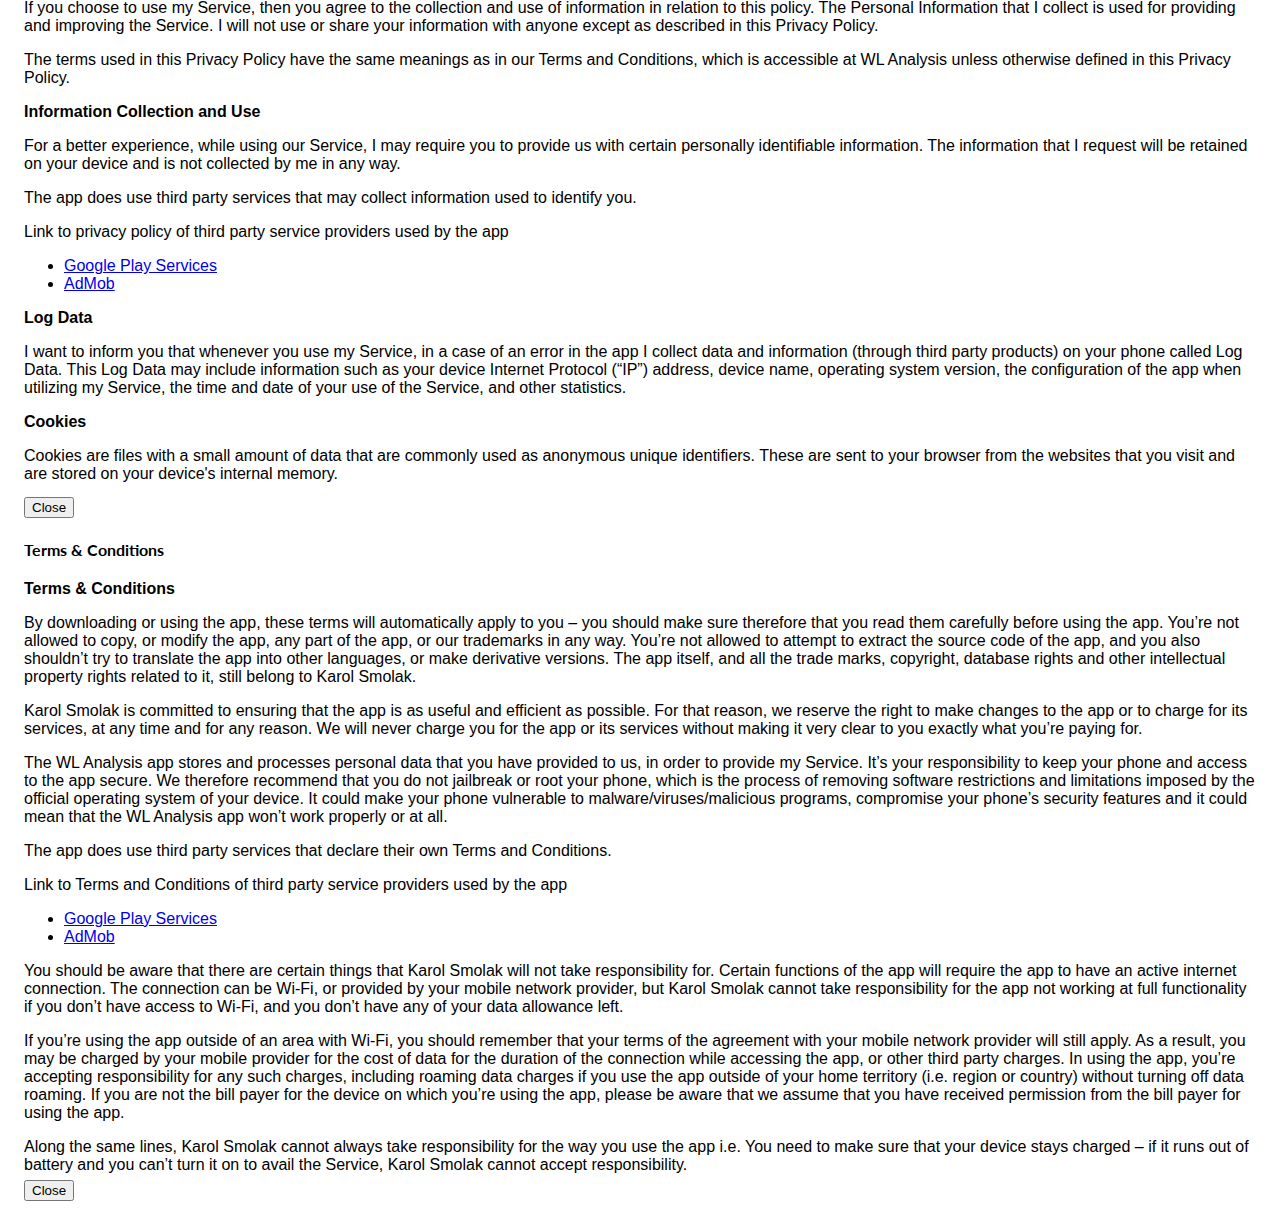
==== commit 93c71e92: "app store link" ====
--- a/index.html
+++ b/index.html
@@ -51,11 +51,13 @@
             </div>
             <div class="mb-2">Suitable for all barbell sports: olympic weightlifting, powerlifting, crossfit, etc.</div>
             <div class="mb-3">Make sure to check out <a target="_blank" href="https://play.google.com/store/apps/developer?id=Karol+Smolak">my other apps</a></div>
-          <div style="height: 100px;">
-            <a href='https://play.google.com/store/apps/details?id=com.karolsmolak.wlanalysis&pcampaignid=pcampaignidMKT-Other-global-all-co-prtnr-py-PartBadge-Mar2515-1'><img alt='Get it on Google Play' src='https://play.google.com/intl/en_us/badges/static/images/badges/en_badge_web_generic.png' height="100"/></a>
-          </div>
-          <div style="height: 100px;">
-            
+          <div class="row">
+            <div class="col-md-6">
+              <a href='https://play.google.com/store/apps/details?id=com.karolsmolak.wlanalysis&pcampaignid=pcampaignidMKT-Other-global-all-co-prtnr-py-PartBadge-Mar2515-1'><img alt='Get it on Google Play' src='https://play.google.com/intl/en_us/badges/static/images/badges/en_badge_web_generic.png' height="90"/></a>
+            </div>
+            <div class="col-md-6 my-auto">
+              <a href="https://apps.apple.com/us/app/wl-analysis/id1541855037?itsct=apps_box&amp;itscg=30200" style="display: inline-block; overflow: hidden; border-radius: 13px; width: 195px; height: 65px;"><img src="https://tools.applemediaservices.com/api/badges/download-on-the-app-store/black/en-US?size=195x65&amp;releaseDate=1606867200&h=45ff0a7998746017426304da696a07e0" alt="Download on the App Store" style="border-radius: 13px; width: 195px; height: 65px;"></a>
+            </div>
           </div>
         </div>
       </div>
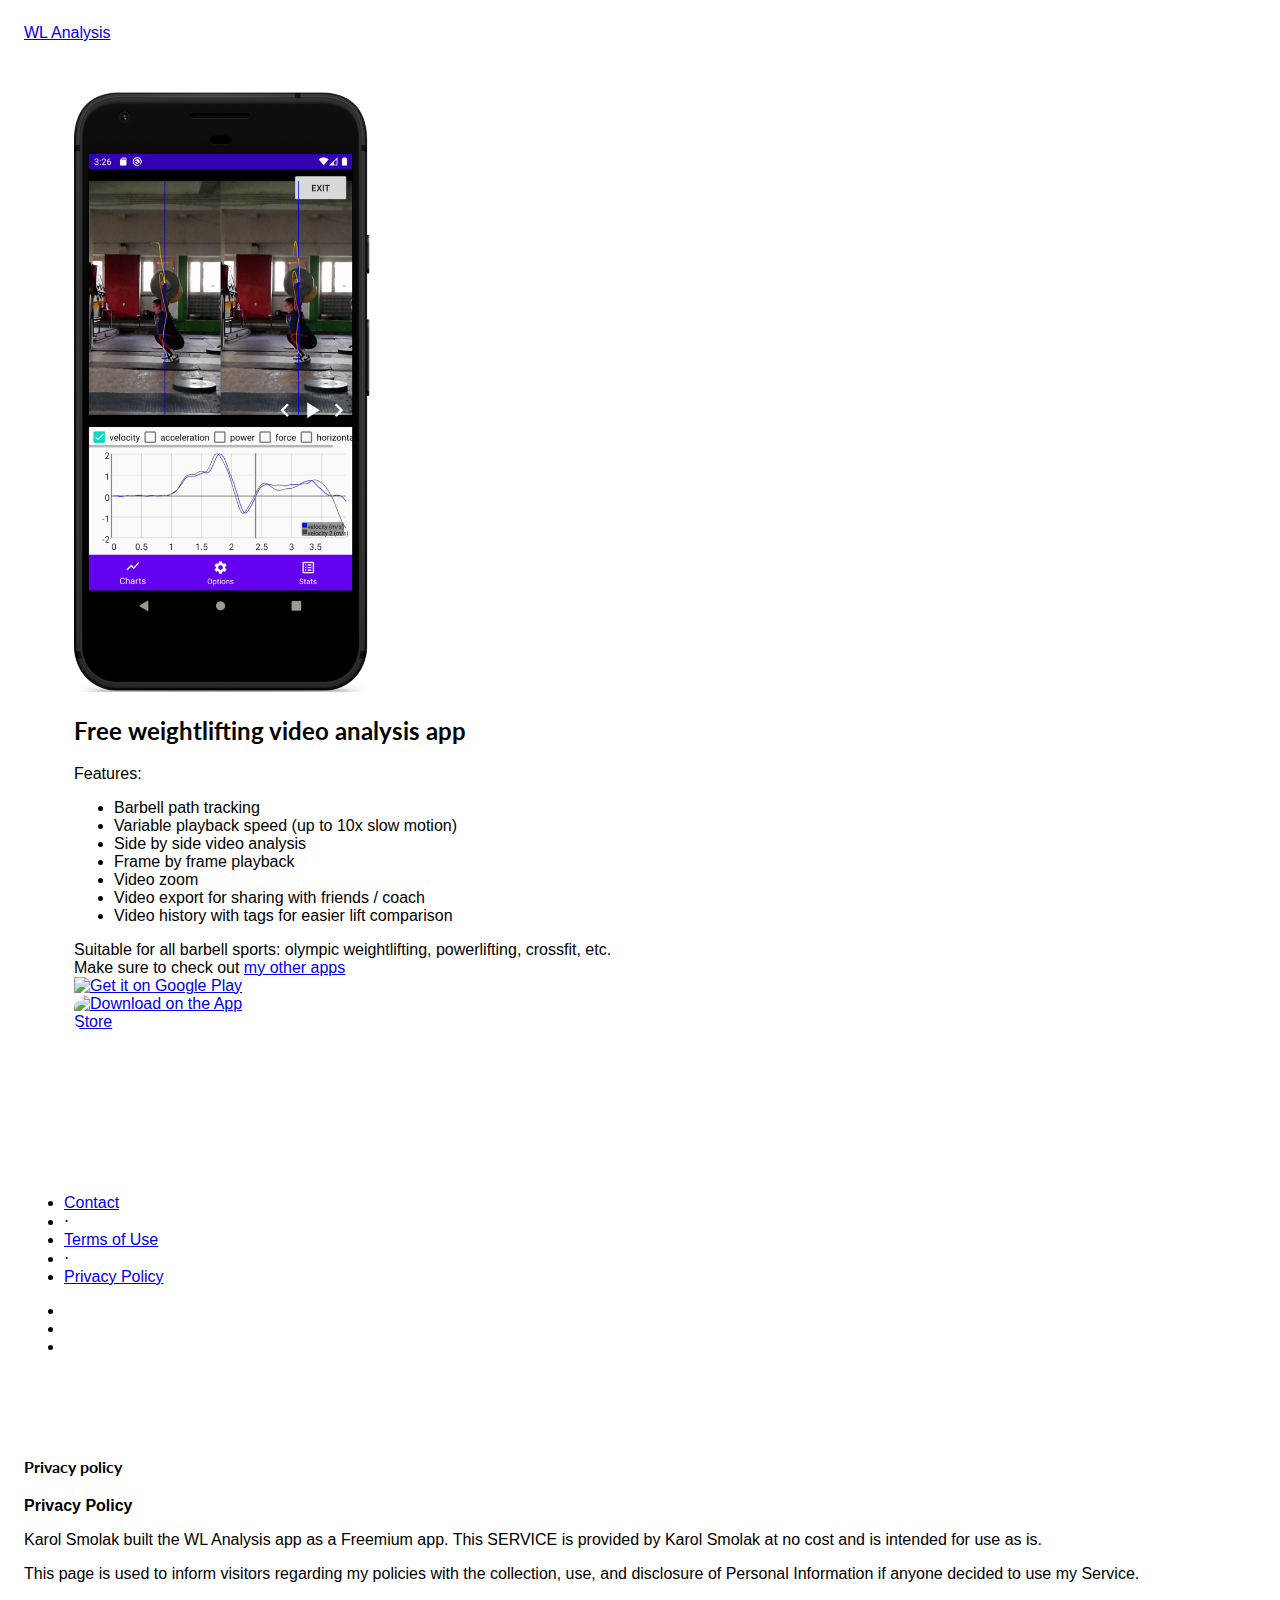
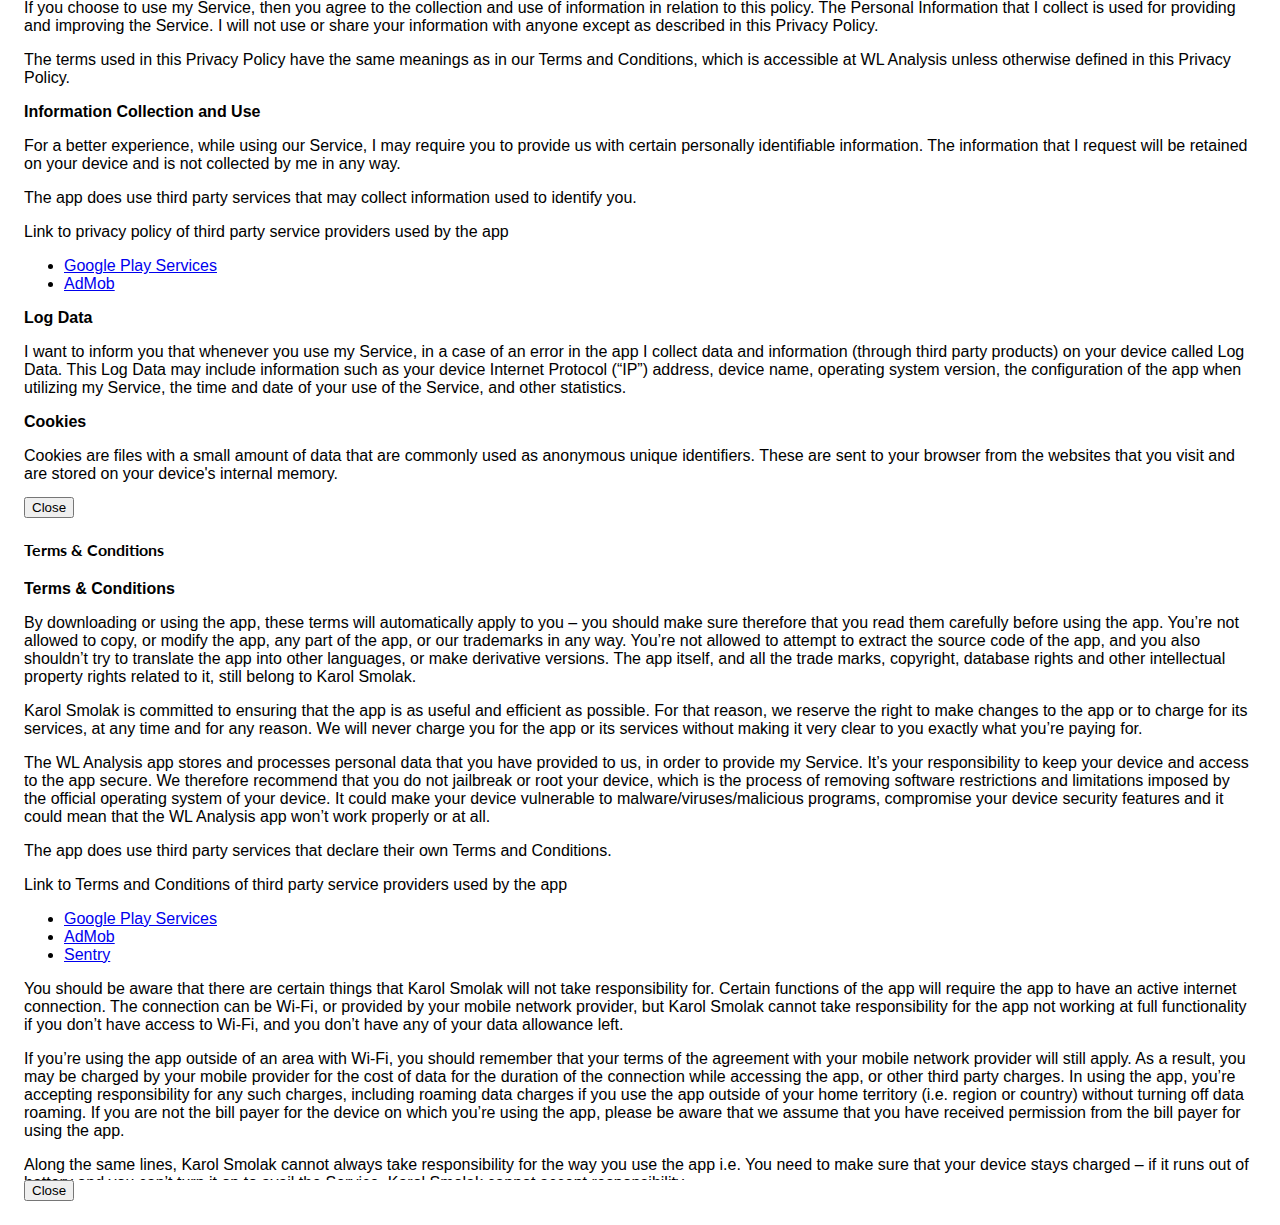
==== commit 5711b79c: "przed sentry" ====
--- a/index.html
+++ b/index.html
@@ -168,7 +168,7 @@
                   I want to inform you that whenever you
                   use my Service, in a case of an error in the app
                   I collect data and information (through third party
-                  products) on your phone called Log Data. This Log Data may
+                  products) on your device called Log Data. This Log Data may
                   include information such as your device Internet Protocol
                   (“IP”) address, device name, operating system version, the
                   configuration of the app when utilizing my Service,
@@ -286,13 +286,13 @@
                 </p> <p>
                   The WL Analysis app stores and processes personal data that
                   you have provided to us, in order to provide my
-                  Service. It’s your responsibility to keep your phone and
+                  Service. It’s your responsibility to keep your device and
                   access to the app secure. We therefore recommend that you do
-                  not jailbreak or root your phone, which is the process of
+                  not jailbreak or root your device, which is the process of
                   removing software restrictions and limitations imposed by the
                   official operating system of your device. It could make your
-                  phone vulnerable to malware/viruses/malicious programs,
-                  compromise your phone’s security features and it could mean
+                  device vulnerable to malware/viruses/malicious programs,
+                  compromise your device security features and it could mean
                   that the WL Analysis app won’t work properly or at all.
                 </p> <div><p>
                     The app does use third party services that declare their own
@@ -300,7 +300,7 @@
                   </p> <p>
                     Link to Terms and Conditions of third party service
                     providers used by the app
-                  </p> <ul><li><a href="https://policies.google.com/terms" target="_blank" rel="noopener noreferrer">Google Play Services</a></li><li><a href="https://developers.google.com/admob/terms" target="_blank" rel="noopener noreferrer">AdMob</a></li><!----><!----><!----><!----><!----><!----><!----><!----><!----><!----><!----><!----><!----><!----><!----><!----><!----><!----><!----><!----><!----><!----><!----></ul></div> <p>
+                  </p> <ul><li><a href="https://policies.google.com/terms" target="_blank" rel="noopener noreferrer">Google Play Services</a></li><li><a href="https://developers.google.com/admob/terms" target="_blank" rel="noopener noreferrer">AdMob</a></li><li><a href="https://sentry.io/terms" target="_blank" rel="noopener noreferrer">Sentry</a></li><!----><!----><!----><!----><!----><!----><!----><!----><!----><!----><!----><!----><!----><!----><!----><!----><!----><!----><!----><!----><!----><!----><!----></ul></div> <p>
                   You should be aware that there are certain things that
                   Karol Smolak will not take responsibility for. Certain
                   functions of the app will require the app to have an active
@@ -339,13 +339,13 @@
                   relying wholly on this functionality of the app.
                 </p> <p>
                   At some point, we may wish to update the app. The app is
-                  currently available on Android &amp; iOS – the requirements for
+                  currently available on Android &amp; iOS &amp; macOS – the requirements for
                   both systems(and for any additional systems we
                   decide to extend the availability of the app to) may change,
                   and you’ll need to download the updates if you want to keep
                   using the app. Karol Smolak does not promise that it
                   will always update the app so that it is relevant to you
-                  and/or works with the Android &amp; iOS version that you have
+                  and/or works with the Android &amp; iOS &amp; macOS version that you have
                   installed on your device. However, you promise to always
                   accept updates to the application when offered to you, We may
                   also wish to stop providing the app, and may terminate use of
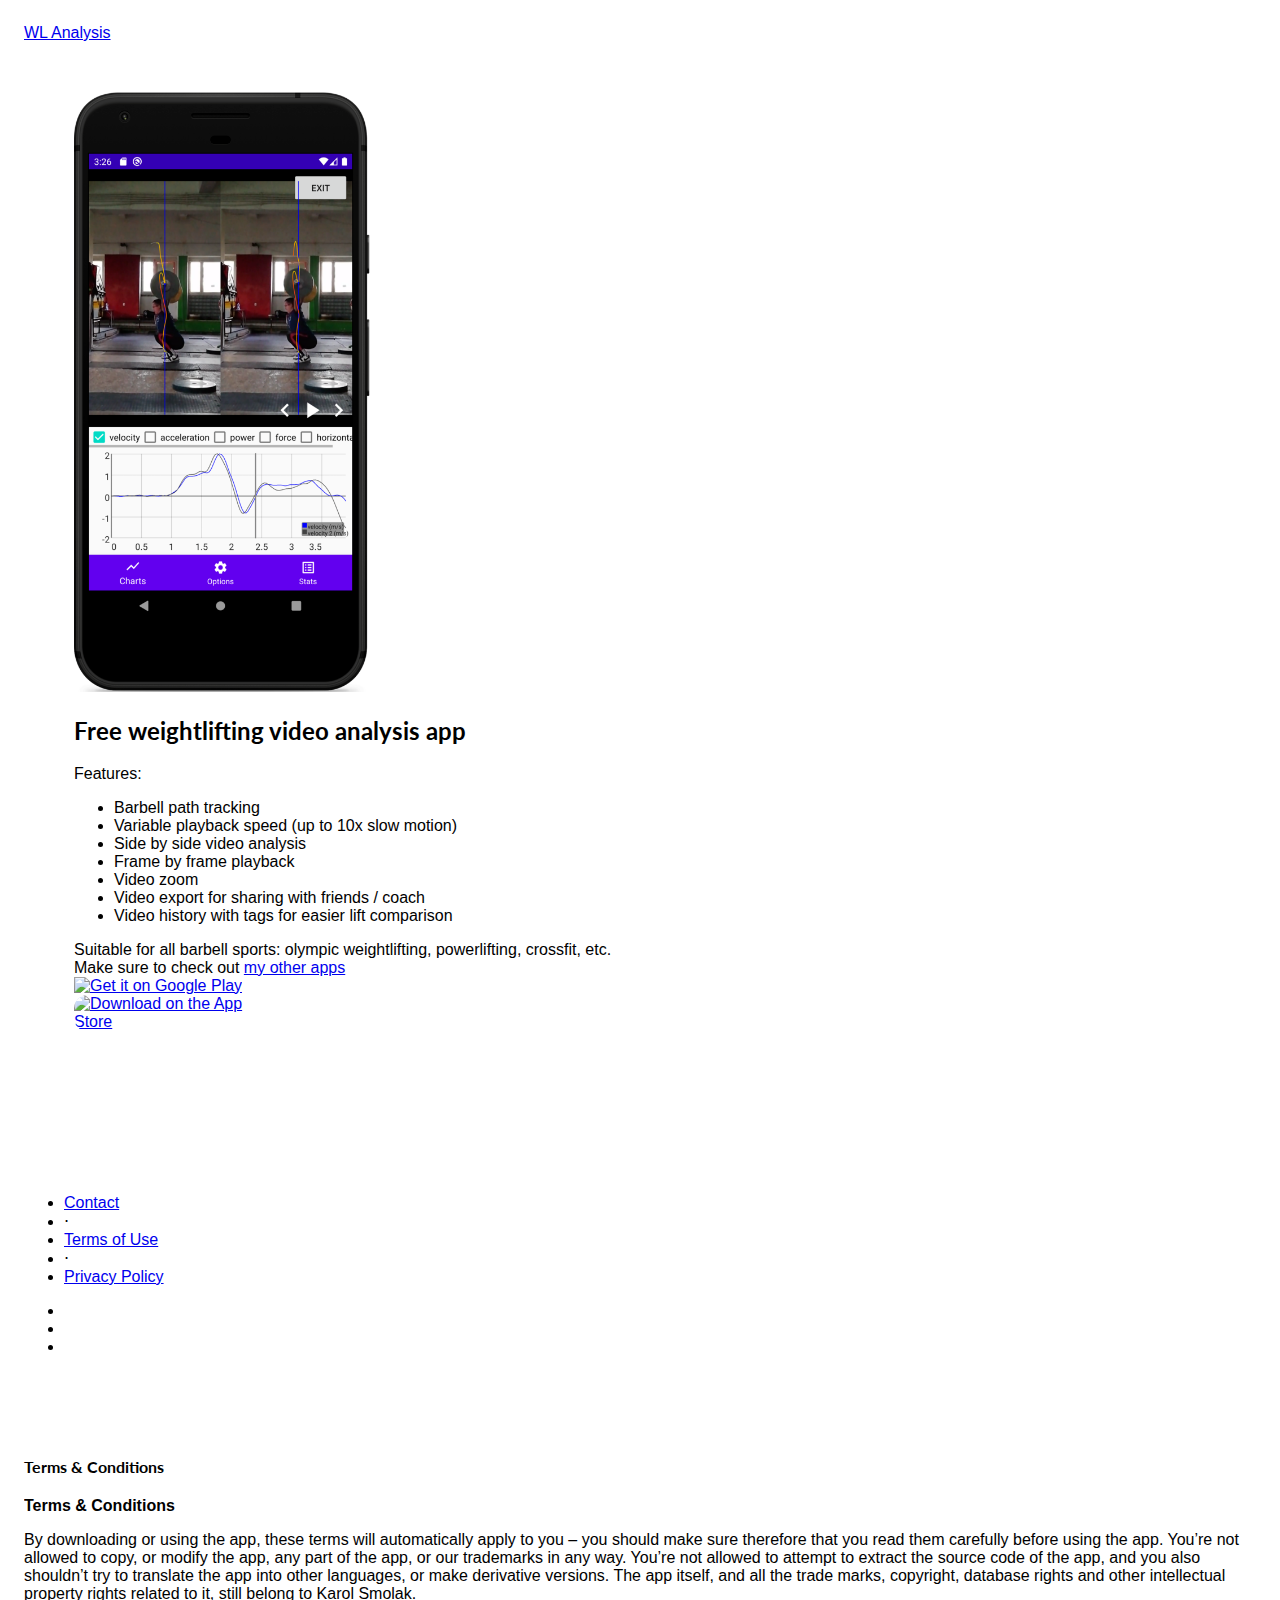
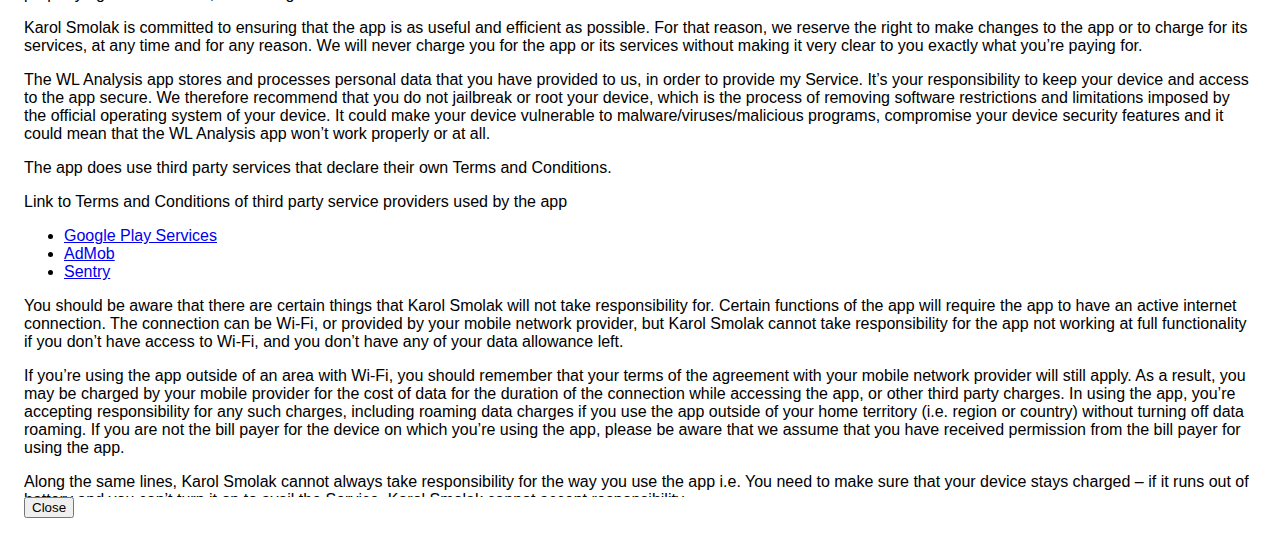
==== commit 96654034: "przed sentry" ====
--- a/index.html
+++ b/index.html
@@ -80,7 +80,7 @@
             </li>
             <li class="list-inline-item">&sdot;</li>
             <li class="list-inline-item">
-              <a data-toggle="modal" href="#privacyPolicy">Privacy Policy</a>
+              <a  href="privacypolicy.html">Privacy Policy</a>
             </li>
           </ul>
         </div>
@@ -106,146 +106,6 @@
       </div>
     </div>
   </footer>
-
-  <div class="modal fade" id="privacyPolicy" role="dialog">
-    <div class="modal-dialog">
-
-      <!-- Modal content-->
-      <div class="modal-content">
-        <div class="modal-header">
-          <h4 class="modal-title">Privacy policy</h4>
-        </div>
-        <div class="modal-body" style="height: 600px; overflow: auto">
-          <!DOCTYPE html>
-    <html>
-    <head>
-      <meta charset='utf-8'>
-      <meta name='viewport' content='width=device-width'>
-      <title>Privacy Policy</title>
-      <style> body { font-family: 'Helvetica Neue', Helvetica, Arial, sans-serif; padding:1em; } </style>
-    </head>
-    <body>
-<!DOCTYPE html>
-    <html>
-    <head>
-      <meta charset='utf-8'>
-      <meta name='viewport' content='width=device-width'>
-      <title>Privacy Policy</title>
-      <style> body { font-family: 'Helvetica Neue', Helvetica, Arial, sans-serif; padding:1em; } </style>
-    </head>
-    <body>
-        <strong>Privacy Policy</strong> <p>
-                  Karol Smolak built the WL Analysis app as
-                  a Freemium app. This SERVICE is provided by
-                  Karol Smolak at no cost and is intended for use as
-                  is.
-                </p> <p>
-                  This page is used to inform visitors regarding my
-                  policies with the collection, use, and disclosure of Personal
-                  Information if anyone decided to use my Service.
-                </p> <p>
-                  If you choose to use my Service, then you agree to
-                  the collection and use of information in relation to this
-                  policy. The Personal Information that I collect is
-                  used for providing and improving the Service. I will not use or share your information with
-                  anyone except as described in this Privacy Policy.
-                </p> <p>
-                  The terms used in this Privacy Policy have the same meanings
-                  as in our Terms and Conditions, which is accessible at
-                  WL Analysis unless otherwise defined in this Privacy Policy.
-                </p> <p><strong>Information Collection and Use</strong></p> <p>
-                  For a better experience, while using our Service, I
-                  may require you to provide us with certain personally
-                  identifiable information. The information that
-                  I request will be retained on your device and is not collected by me in any way.
-                </p> <div><p>
-                    The app does use third party services that may collect
-                    information used to identify you.
-                  </p> <p>
-                    Link to privacy policy of third party service providers used
-                    by the app
-                  </p> <ul><li><a href="https://www.google.com/policies/privacy/" target="_blank" rel="noopener noreferrer">Google Play Services</a></li><li><a href="https://support.google.com/admob/answer/6128543?hl=en" target="_blank" rel="noopener noreferrer">AdMob</a></li><!----><!----><!----><!----><!----><!----><!----><!----><!----><!----><!----><!----><!----><!----><!----><!----><!----><!----><!----><!----><!----><!----><!----></ul></div> <p><strong>Log Data</strong></p> <p>
-                  I want to inform you that whenever you
-                  use my Service, in a case of an error in the app
-                  I collect data and information (through third party
-                  products) on your device called Log Data. This Log Data may
-                  include information such as your device Internet Protocol
-                  (“IP”) address, device name, operating system version, the
-                  configuration of the app when utilizing my Service,
-                  the time and date of your use of the Service, and other
-                  statistics.
-                </p> <p><strong>Cookies</strong></p> <p>
-                  Cookies are files with a small amount of data that are
-                  commonly used as anonymous unique identifiers. These are sent
-                  to your browser from the websites that you visit and are
-                  stored on your device's internal memory.
-                </p> <p>
-                  This Service does not use these “cookies” explicitly. However,
-                  the app may use third party code and libraries that use
-                  “cookies” to collect information and improve their services.
-                  You have the option to either accept or refuse these cookies
-                  and know when a cookie is being sent to your device. If you
-                  choose to refuse our cookies, you may not be able to use some
-                  portions of this Service.
-                </p> <p><strong>Service Providers</strong></p> <p>
-                  I may employ third-party companies and
-                  individuals due to the following reasons:
-                </p> <ul><li>To facilitate our Service;</li> <li>To provide the Service on our behalf;</li> <li>To perform Service-related services; or</li> <li>To assist us in analyzing how our Service is used.</li></ul> <p>
-                  I want to inform users of this Service
-                  that these third parties have access to your Personal
-                  Information. The reason is to perform the tasks assigned to
-                  them on our behalf. However, they are obligated not to
-                  disclose or use the information for any other purpose.
-                </p> <p><strong>Security</strong></p> <p>
-                  I value your trust in providing us your
-                  Personal Information, thus we are striving to use commercially
-                  acceptable means of protecting it. But remember that no method
-                  of transmission over the internet, or method of electronic
-                  storage is 100% secure and reliable, and I cannot
-                  guarantee its absolute security.
-                </p> <p><strong>Links to Other Sites</strong></p> <p>
-                  This Service may contain links to other sites. If you click on
-                  a third-party link, you will be directed to that site. Note
-                  that these external sites are not operated by me.
-                  Therefore, I strongly advise you to review the
-                  Privacy Policy of these websites. I have
-                  no control over and assume no responsibility for the content,
-                  privacy policies, or practices of any third-party sites or
-                  services.
-                </p> <p><strong>Children’s Privacy</strong></p> <p>
-                  These Services do not address anyone under the age of 13.
-                  I do not knowingly collect personally
-                  identifiable information from children under 13. In the case
-                  I discover that a child under 13 has provided
-                  me with personal information, I immediately
-                  delete this from our servers. If you are a parent or guardian
-                  and you are aware that your child has provided us with
-                  personal information, please contact me so that
-                  I will be able to do necessary actions.
-                </p> <p><strong>Changes to This Privacy Policy</strong></p> <p>
-                  I may update our Privacy Policy from
-                  time to time. Thus, you are advised to review this page
-                  periodically for any changes. I will
-                  notify you of any changes by posting the new Privacy Policy on
-                  this page.
-                </p> <p>This policy is effective as of 2020-12-01</p> <p><strong>Contact Us</strong></p> <p>
-                  If you have any questions or suggestions about my
-                  Privacy Policy, do not hesitate to contact me at weightliftinganalysis@gmail.com.
-                </p> <p>This privacy policy page was created at <a href="https://privacypolicytemplate.net" target="_blank" rel="noopener noreferrer">privacypolicytemplate.net </a>and modified/generated by <a href="https://app-privacy-policy-generator.nisrulz.com/" target="_blank" rel="noopener noreferrer">App Privacy Policy Generator</a></p>
-    </body>
-    </html>
-
-    </body>
-    </html>
-
-        </div>
-        <div class="modal-footer">
-          <button type="button" class="btn btn-default" data-dismiss="modal">Close</button>
-        </div>
-      </div>
-
-    </div>
-  </div>
 
   <div class="modal fade" id="termsOfUse" role="dialog">
     <div class="modal-dialog">
